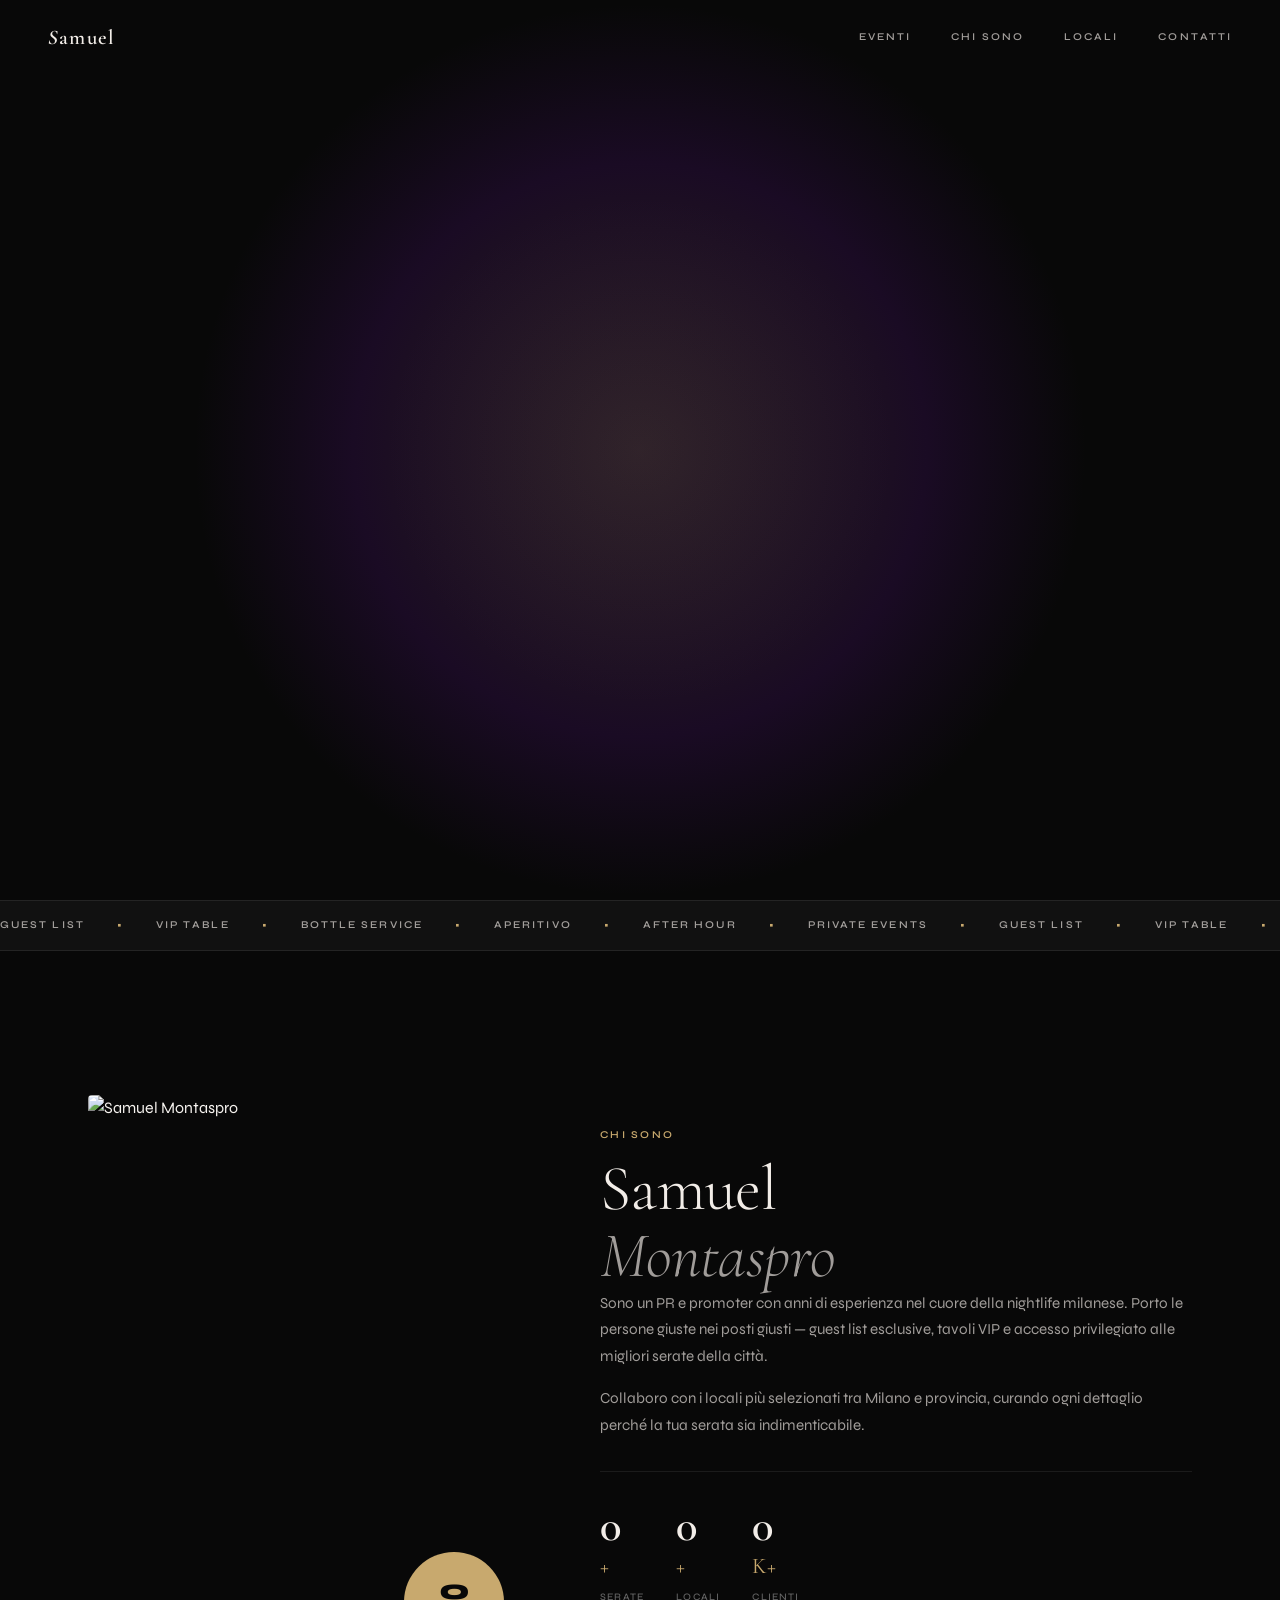
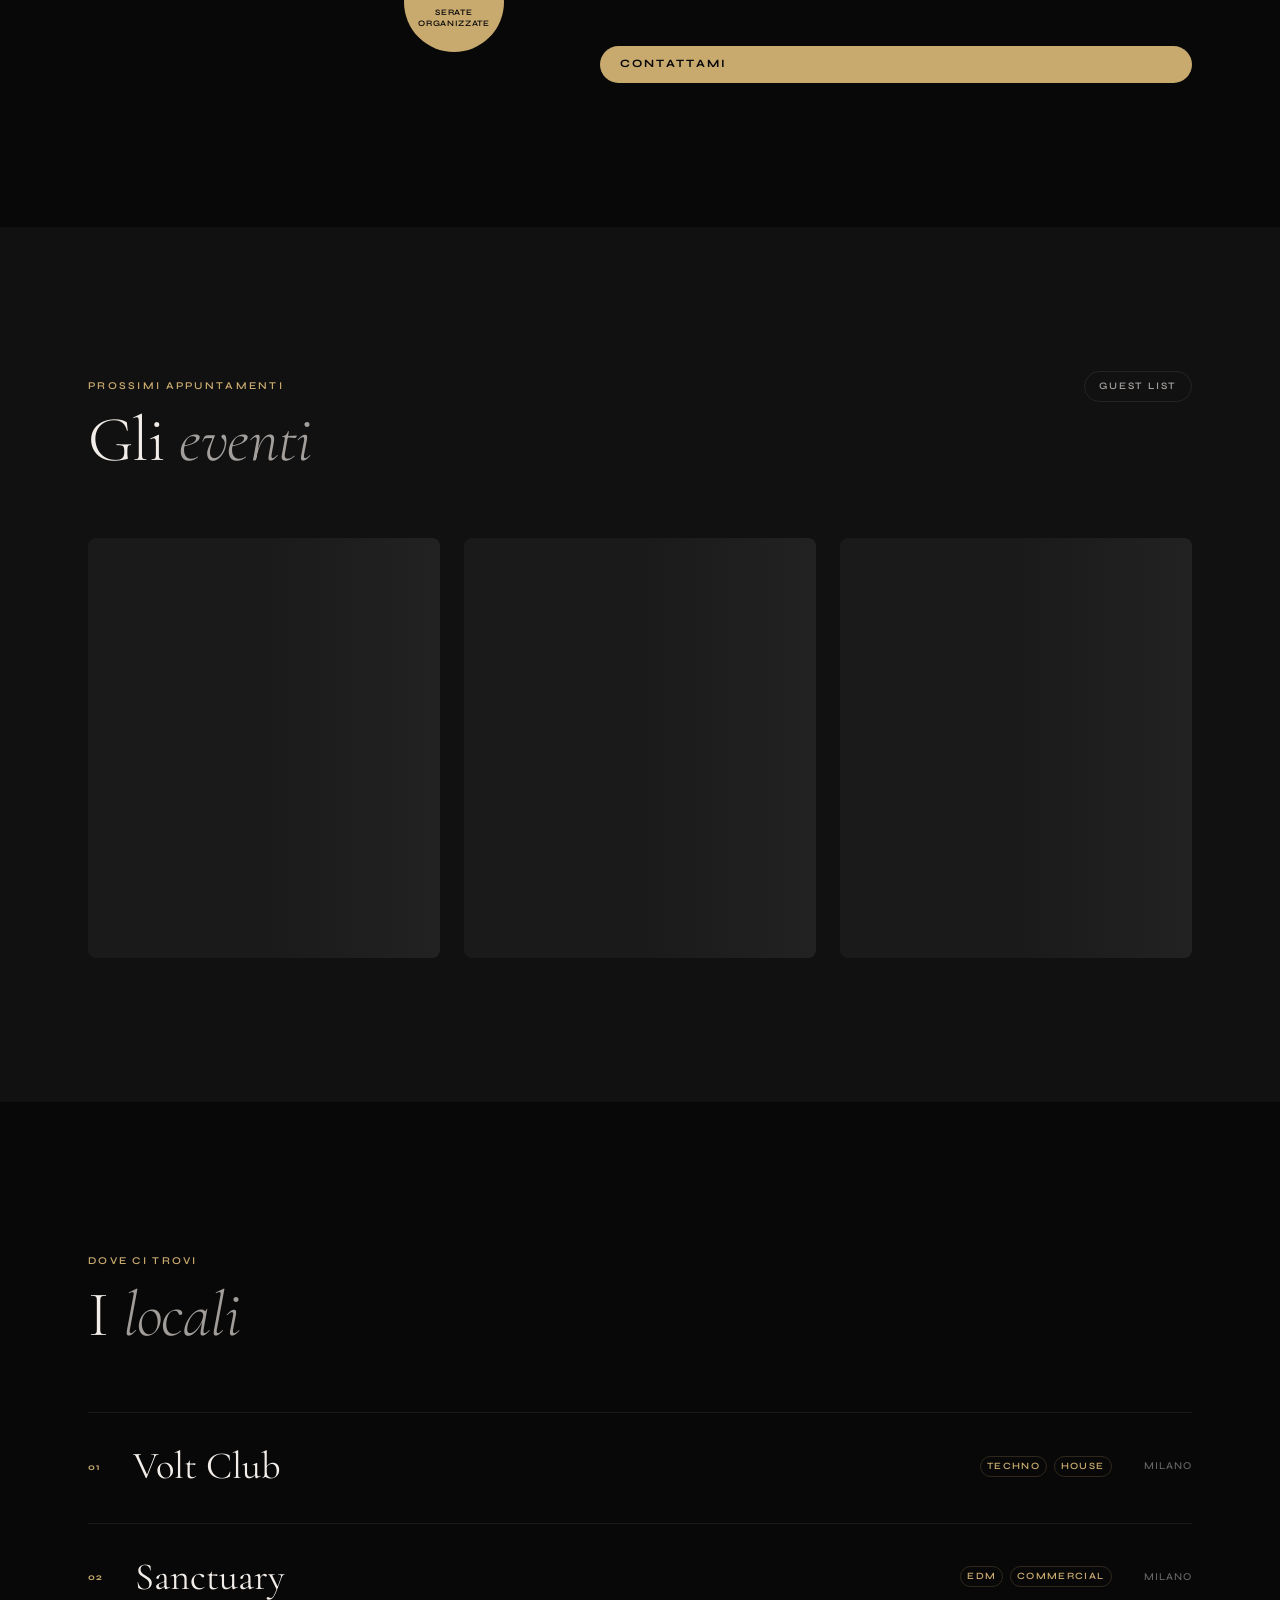
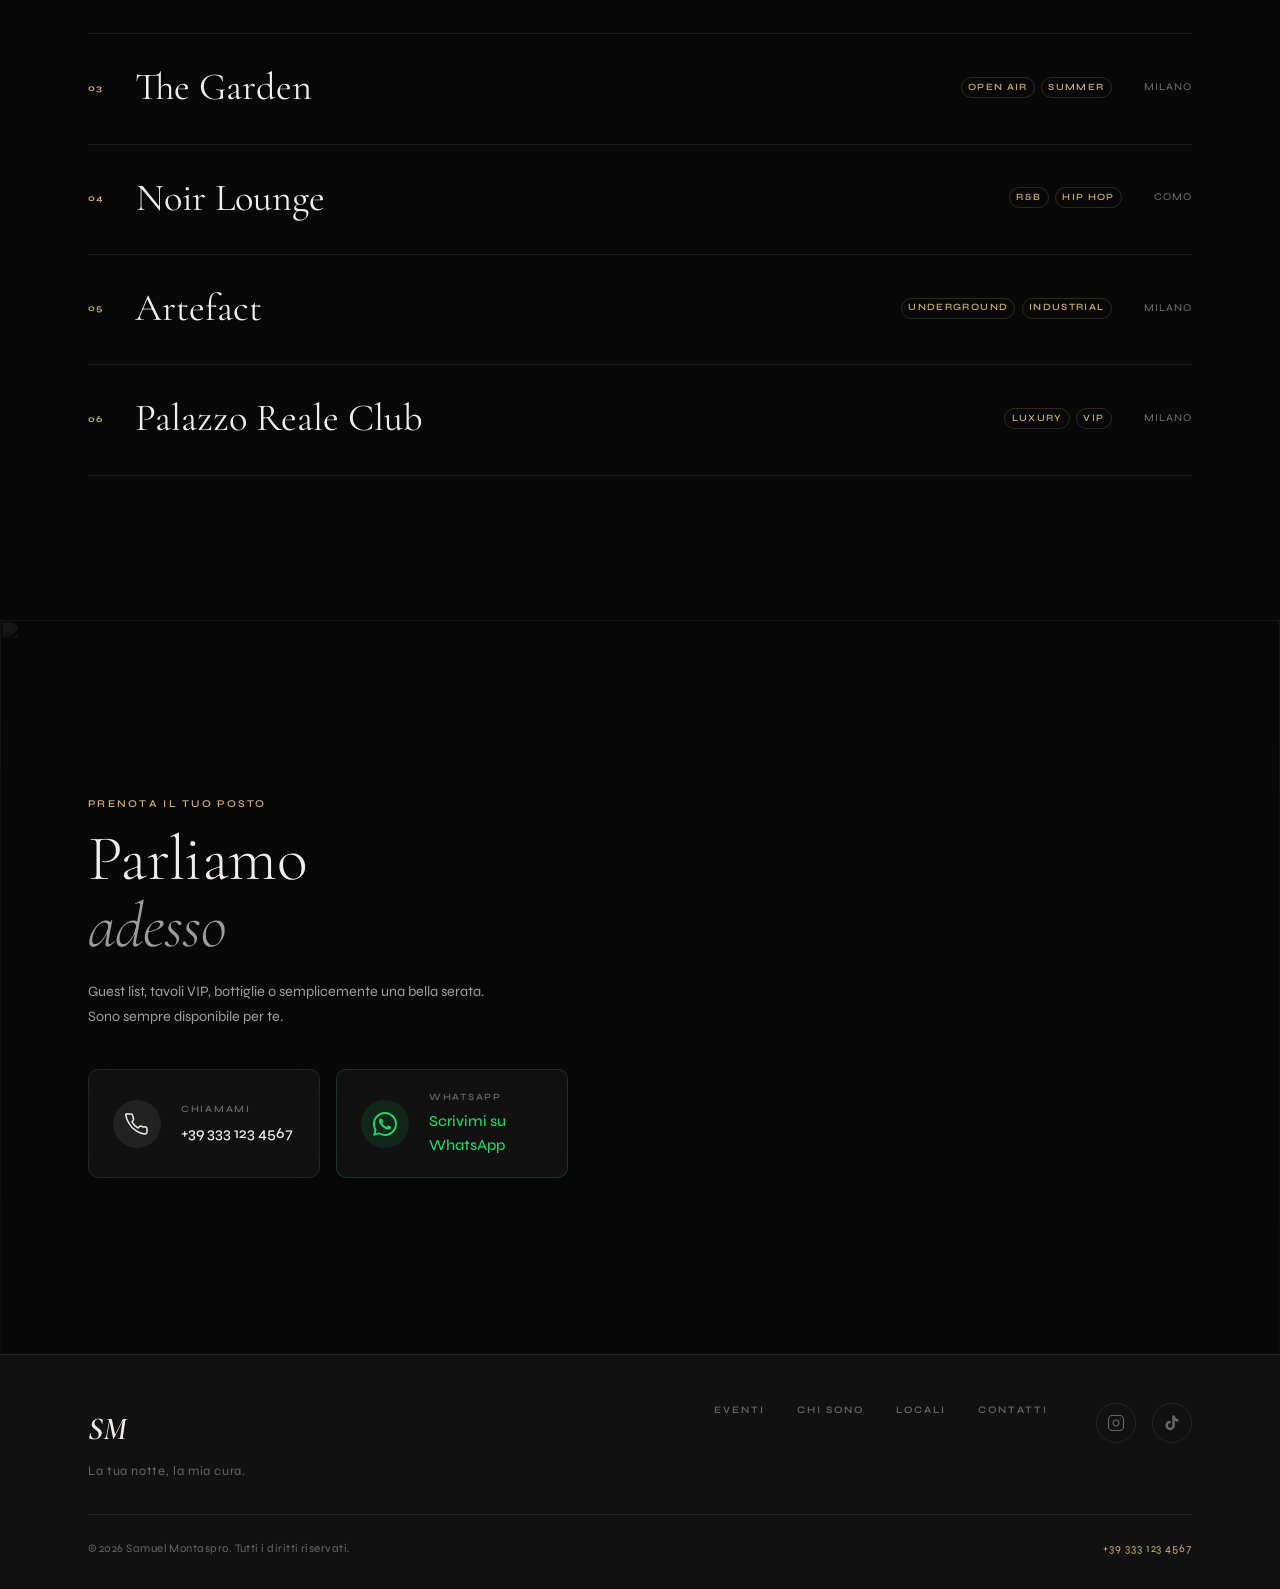
==== index.html @ 8c8ef721 "Prima versione" ====
<!DOCTYPE html>
<html lang="it">
<head>
  <meta charset="UTF-8" />
  <meta name="viewport" content="width=device-width, initial-scale=1.0" />
  <meta name="description" content="Samuel Montaspro — PR & Event Promoter. Guest list, tavoli VIP e serate esclusive a Milano e dintorni." />
  <title>Samuel Montaspro — PR & Event Promoter</title>
  <link rel="preconnect" href="https://fonts.googleapis.com">
  <link rel="preconnect" href="https://fonts.gstatic.com" crossorigin>
  <link href="https://fonts.googleapis.com/css2?family=Cormorant+Garamond:ital,wght@0,300;0,400;0,600;0,700;1,300;1,400;1,600;1,700&family=Syne:wght@400;500;600;700;800&display=swap" rel="stylesheet">
  <link rel="stylesheet" href="style.css">
</head>
<body>

  <!-- ── NAVIGATION ─────────────────────────────────────────── -->
  <nav class="nav" id="nav">
    <a href="#home" class="nav__logo">
      <span class="nav__logo-sm">S</span><span class="nav__logo-full">amuel</span>
    </a>
    <div class="nav__links" aria-label="Menu principale">
      <a href="#eventi" class="nav__link">EVENTI</a>
      <a href="#about" class="nav__link">CHI SONO</a>
      <a href="#locali" class="nav__link">LOCALI</a>
      <a href="#contatti" class="nav__link">CONTATTI</a>
    </div>
    <button class="burger" id="burger" aria-label="Apri menu" aria-expanded="false" aria-controls="menuOverlay">
      <div class="burger__box">
        <span class="burger__line"></span>
        <span class="burger__line"></span>
        <span class="burger__line"></span>
      </div>
    </button>
  </nav>

  <!-- ── FULL-SCREEN MENU OVERLAY ───────────────────────────── -->
  <div class="menu-overlay" id="menuOverlay" role="dialog" aria-modal="true" aria-label="Menu navigazione">
    <div class="menu-overlay__bg"></div>
    <div class="menu-overlay__inner">
      <nav class="menu-overlay__nav" aria-label="Navigazione mobile">
        <a href="#eventi"   class="menu-link" data-menu-link><span>01</span>EVENTI</a>
        <a href="#about"    class="menu-link" data-menu-link><span>02</span>CHI SONO</a>
        <a href="#locali"   class="menu-link" data-menu-link><span>03</span>LOCALI</a>
        <a href="#contatti" class="menu-link" data-menu-link><span>04</span>CONTATTI</a>
      </nav>
      <div class="menu-overlay__footer">
        <a href="tel:+393331234567" class="menu-contact">+39 333 123 4567</a>
        <a href="https://wa.me/393331234567?text=Ciao%20Samuel!%20Vorrei%20informazioni%20sulle%20prossime%20serate." target="_blank" rel="noopener noreferrer" class="menu-contact menu-contact--wa">
          <svg width="18" height="18" viewBox="0 0 24 24" fill="currentColor" aria-hidden="true"><path d="M17.472 14.382c-.297-.149-1.758-.867-2.03-.967-.273-.099-.471-.148-.67.15-.197.297-.767.966-.94 1.164-.173.199-.347.223-.644.075-.297-.15-1.255-.463-2.39-1.475-.883-.788-1.48-1.761-1.653-2.059-.173-.297-.018-.458.13-.606.134-.133.298-.347.446-.52.149-.174.198-.298.298-.497.099-.198.05-.371-.025-.52-.075-.149-.669-1.612-.916-2.207-.242-.579-.487-.5-.669-.51-.173-.008-.371-.01-.57-.01-.198 0-.52.074-.792.372-.272.297-1.04 1.016-1.04 2.479 0 1.462 1.065 2.875 1.213 3.074.149.198 2.096 3.2 5.077 4.487.709.306 1.262.489 1.694.625.712.227 1.36.195 1.871.118.571-.085 1.758-.719 2.006-1.413.248-.694.248-1.289.173-1.413-.074-.124-.272-.198-.57-.347z"/><path d="M12 0C5.373 0 0 5.373 0 12c0 2.123.555 4.116 1.528 5.845L.057 24l6.304-1.654A11.954 11.954 0 0012 24c6.627 0 12-5.373 12-12S18.627 0 12 0zm0 22c-1.887 0-3.66-.488-5.2-1.344l-.373-.221-3.865 1.014 1.033-3.764-.243-.387A9.955 9.955 0 012 12C2 6.477 6.477 2 12 2s10 4.477 10 10-4.477 10-10 10z"/></svg>
          WhatsApp
        </a>
        <div class="menu-socials">
          <a href="#" aria-label="Instagram">IG</a>
          <a href="#" aria-label="TikTok">TK</a>
        </div>
      </div>
    </div>
  </div>

  <!-- ── HERO ───────────────────────────────────────────────── -->
  <section class="hero" id="home">
    <div class="hero__bg">
      <div class="hero__glow"></div>
      <div class="hero__glow hero__glow--2"></div>
      <img src="https://images.unsplash.com/photo-1514525253161-7a46d19cd819?w=1400&q=75&auto=format&fit=crop" alt="" class="hero__img" aria-hidden="true" loading="eager">
    </div>
    <div class="hero__content" id="heroContent">
      <div class="hero__eyebrow">PR &amp; EVENT PROMOTER · MILANO</div>
      <h1 class="hero__title">
        <span class="hero__word">LA</span>
        <span class="hero__word">TUA</span>
        <span class="hero__word">NOTTE</span>
        <br>
        <span class="hero__word hero__word--italic">INIZIA</span>
        <span class="hero__word">QUI</span>
      </h1>
      <div class="hero__cta">
        <a href="#eventi" class="btn btn--outline">
          <span>SCOPRI GLI EVENTI</span>
          <svg width="16" height="16" viewBox="0 0 24 24" fill="none" stroke="currentColor" stroke-width="2" aria-hidden="true"><path d="M5 12h14M12 5l7 7-7 7"/></svg>
        </a>
        <a href="https://wa.me/393331234567?text=Ciao%20Samuel!%20Vorrei%20informazioni%20sulle%20prossime%20serate." target="_blank" rel="noopener noreferrer" class="btn btn--ghost">
          <svg width="16" height="16" viewBox="0 0 24 24" fill="currentColor" aria-hidden="true"><path d="M17.472 14.382c-.297-.149-1.758-.867-2.03-.967-.273-.099-.471-.148-.67.15-.197.297-.767.966-.94 1.164-.173.199-.347.223-.644.075-.297-.15-1.255-.463-2.39-1.475-.883-.788-1.48-1.761-1.653-2.059-.173-.297-.018-.458.13-.606.134-.133.298-.347.446-.52.149-.174.198-.298.298-.497.099-.198.05-.371-.025-.52-.075-.149-.669-1.612-.916-2.207-.242-.579-.487-.5-.669-.51-.173-.008-.371-.01-.57-.01-.198 0-.52.074-.792.372-.272.297-1.04 1.016-1.04 2.479 0 1.462 1.065 2.875 1.213 3.074.149.198 2.096 3.2 5.077 4.487.709.306 1.262.489 1.694.625.712.227 1.36.195 1.871.118.571-.085 1.758-.719 2.006-1.413.248-.694.248-1.289.173-1.413-.074-.124-.272-.198-.57-.347z"/><path d="M12 0C5.373 0 0 5.373 0 12c0 2.123.555 4.116 1.528 5.845L.057 24l6.304-1.654A11.954 11.954 0 0012 24c6.627 0 12-5.373 12-12S18.627 0 12 0zm0 22c-1.887 0-3.66-.488-5.2-1.344l-.373-.221-3.865 1.014 1.033-3.764-.243-.387A9.955 9.955 0 012 12C2 6.477 6.477 2 12 2s10 4.477 10 10-4.477 10-10 10z"/></svg>
          <span>SCRIVIMI</span>
        </a>
      </div>
    </div>
    <a href="#eventi" class="hero__scroll" aria-label="Scorri verso gli eventi">
      <div class="hero__scroll-bar"></div>
      <span>scroll</span>
    </a>
  </section>

  <!-- ── MARQUEE ─────────────────────────────────────────────── -->
  <div class="marquee" aria-hidden="true">
    <div class="marquee__track">
      <span>GUEST LIST</span><span class="dot">&bull;</span>
      <span>VIP TABLE</span><span class="dot">&bull;</span>
      <span>BOTTLE SERVICE</span><span class="dot">&bull;</span>
      <span>APERITIVO</span><span class="dot">&bull;</span>
      <span>AFTER HOUR</span><span class="dot">&bull;</span>
      <span>PRIVATE EVENTS</span><span class="dot">&bull;</span>
      <span>GUEST LIST</span><span class="dot">&bull;</span>
      <span>VIP TABLE</span><span class="dot">&bull;</span>
      <span>BOTTLE SERVICE</span><span class="dot">&bull;</span>
      <span>APERITIVO</span><span class="dot">&bull;</span>
      <span>AFTER HOUR</span><span class="dot">&bull;</span>
      <span>PRIVATE EVENTS</span><span class="dot">&bull;</span>
    </div>
  </div>

  <!-- ── ABOUT ──────────────────────────────────────────────── -->
  <section class="about" id="about">
    <div class="container">
      <div class="about__grid">
        <div class="about__visual">
          <div class="about__img-wrap">
            <img src="https://images.unsplash.com/photo-1507003211169-0a1dd7228f2d?w=700&q=80&auto=format&fit=crop&crop=face" alt="Samuel Montaspro" class="about__img">
            <div class="about__img-overlay"></div>
          </div>
          <div class="about__badge">
            <span class="about__badge-num" data-count="200">0</span>
            <span class="about__badge-label">Serate<br>organizzate</span>
          </div>
        </div>
        <div class="about__content">
          <span class="label">Chi sono</span>
          <h2 class="section-title">Samuel<br><em>Montaspro</em></h2>
          <p class="about__text">Sono un PR e promoter con anni di esperienza nel cuore della nightlife milanese. Porto le persone giuste nei posti giusti — guest list esclusive, tavoli VIP e accesso privilegiato alle migliori serate della città.</p>
          <p class="about__text">Collaboro con i locali più selezionati tra Milano e provincia, curando ogni dettaglio perché la tua serata sia indimenticabile.</p>
          <div class="about__stats">
            <div class="stat">
              <span class="stat__num" data-count="200">0</span><span class="stat__plus">+</span>
              <span class="stat__label">Serate</span>
            </div>
            <div class="stat">
              <span class="stat__num" data-count="15">0</span><span class="stat__plus">+</span>
              <span class="stat__label">Locali</span>
            </div>
            <div class="stat">
              <span class="stat__num" data-count="5">0</span><span class="stat__plus">K+</span>
              <span class="stat__label">Clienti</span>
            </div>
          </div>
          <a href="#contatti" class="btn btn--solid">CONTATTAMI</a>
        </div>
      </div>
    </div>
  </section>

  <!-- ── EVENTS ─────────────────────────────────────────────── -->
  <section class="events" id="eventi">
    <div class="container">
      <div class="section-header">
        <div>
          <span class="label">Prossimi appuntamenti</span>
          <h2 class="section-title">Gli <em>eventi</em></h2>
        </div>
        <a href="#contatti" class="btn btn--outline-sm">GUEST LIST</a>
      </div>

      <!-- Loading skeleton -->
      <div class="events__skeleton" id="eventsSkeleton" aria-live="polite" aria-label="Caricamento eventi in corso">
        <div class="skeleton-card"></div>
        <div class="skeleton-card"></div>
        <div class="skeleton-card"></div>
      </div>

      <!-- Events grid (populated via JS) -->
      <div class="events__grid" id="eventsGrid" aria-label="Prossimi eventi"></div>
    </div>
  </section>

  <!-- ── VENUES ─────────────────────────────────────────────── -->
  <section class="venues" id="locali">
    <div class="container">
      <div class="section-header">
        <div>
          <span class="label">Dove ci trovi</span>
          <h2 class="section-title">I <em>locali</em></h2>
        </div>
      </div>
      <ul class="venues__list" aria-label="Locali partner">
        <li class="venue-item">
          <span class="venue-item__num">01</span>
          <span class="venue-item__name">Volt Club</span>
          <span class="venue-item__tags">
            <span class="tag">Techno</span>
            <span class="tag">House</span>
          </span>
          <span class="venue-item__city">Milano</span>
        </li>
        <li class="venue-item">
          <span class="venue-item__num">02</span>
          <span class="venue-item__name">Sanctuary</span>
          <span class="venue-item__tags">
            <span class="tag">EDM</span>
            <span class="tag">Commercial</span>
          </span>
          <span class="venue-item__city">Milano</span>
        </li>
        <li class="venue-item">
          <span class="venue-item__num">03</span>
          <span class="venue-item__name">The Garden</span>
          <span class="venue-item__tags">
            <span class="tag">Open Air</span>
            <span class="tag">Summer</span>
          </span>
          <span class="venue-item__city">Milano</span>
        </li>
        <li class="venue-item">
          <span class="venue-item__num">04</span>
          <span class="venue-item__name">Noir Lounge</span>
          <span class="venue-item__tags">
            <span class="tag">R&amp;B</span>
            <span class="tag">Hip Hop</span>
          </span>
          <span class="venue-item__city">Como</span>
        </li>
        <li class="venue-item">
          <span class="venue-item__num">05</span>
          <span class="venue-item__name">Artefact</span>
          <span class="venue-item__tags">
            <span class="tag">Underground</span>
            <span class="tag">Industrial</span>
          </span>
          <span class="venue-item__city">Milano</span>
        </li>
        <li class="venue-item">
          <span class="venue-item__num">06</span>
          <span class="venue-item__name">Palazzo Reale Club</span>
          <span class="venue-item__tags">
            <span class="tag">Luxury</span>
            <span class="tag">VIP</span>
          </span>
          <span class="venue-item__city">Milano</span>
        </li>
      </ul>
    </div>
  </section>

  <!-- ── CONTACT ────────────────────────────────────────────── -->
  <section class="contact" id="contatti">
    <div class="contact__bg-wrap">
      <img src="https://images.unsplash.com/photo-1429962714451-bb934ecdc4ec?w=1400&q=70&auto=format&fit=crop" alt="" class="contact__bg-img" aria-hidden="true" loading="lazy">
      <div class="contact__bg-overlay"></div>
    </div>
    <div class="container">
      <div class="contact__inner">
        <span class="label label--light">Prenota il tuo posto</span>
        <h2 class="section-title section-title--light">Parliamo<br><em>adesso</em></h2>
        <p class="contact__sub">Guest list, tavoli VIP, bottiglie o semplicemente una bella serata.<br>Sono sempre disponibile per te.</p>
        <div class="contact__cards">
          <a href="tel:+393331234567" class="ccard">
            <div class="ccard__icon">
              <svg width="24" height="24" viewBox="0 0 24 24" fill="none" stroke="currentColor" stroke-width="1.5" stroke-linecap="round" stroke-linejoin="round" aria-hidden="true"><path d="M22 16.92v3a2 2 0 01-2.18 2 19.79 19.79 0 01-8.63-3.07A19.5 19.5 0 013.83 11a19.79 19.79 0 01-3.07-8.67A2 2 0 012.73 2h3a2 2 0 012 1.72c.127.96.361 1.903.7 2.81a2 2 0 01-.45 2.11L6.91 9.91a16 16 0 006.08 6.08l1.27-1.27a2 2 0 012.11-.45c.907.339 1.85.573 2.81.7A2 2 0 0122 16.92z"/></svg>
            </div>
            <div class="ccard__text">
              <span class="ccard__label">Chiamami</span>
              <span class="ccard__value">+39 333 123 4567</span>
            </div>
          </a>
          <a href="https://wa.me/393331234567?text=Ciao%20Samuel!%20Vorrei%20informazioni%20sulle%20prossime%20serate." target="_blank" rel="noopener noreferrer" class="ccard ccard--wa">
            <div class="ccard__icon">
              <svg width="24" height="24" viewBox="0 0 24 24" fill="currentColor" aria-hidden="true"><path d="M17.472 14.382c-.297-.149-1.758-.867-2.03-.967-.273-.099-.471-.148-.67.15-.197.297-.767.966-.94 1.164-.173.199-.347.223-.644.075-.297-.15-1.255-.463-2.39-1.475-.883-.788-1.48-1.761-1.653-2.059-.173-.297-.018-.458.13-.606.134-.133.298-.347.446-.52.149-.174.198-.298.298-.497.099-.198.05-.371-.025-.52-.075-.149-.669-1.612-.916-2.207-.242-.579-.487-.5-.669-.51-.173-.008-.371-.01-.57-.01-.198 0-.52.074-.792.372-.272.297-1.04 1.016-1.04 2.479 0 1.462 1.065 2.875 1.213 3.074.149.198 2.096 3.2 5.077 4.487.709.306 1.262.489 1.694.625.712.227 1.36.195 1.871.118.571-.085 1.758-.719 2.006-1.413.248-.694.248-1.289.173-1.413-.074-.124-.272-.198-.57-.347z"/><path d="M12 0C5.373 0 0 5.373 0 12c0 2.123.555 4.116 1.528 5.845L.057 24l6.304-1.654A11.954 11.954 0 0012 24c6.627 0 12-5.373 12-12S18.627 0 12 0zm0 22c-1.887 0-3.66-.488-5.2-1.344l-.373-.221-3.865 1.014 1.033-3.764-.243-.387A9.955 9.955 0 012 12C2 6.477 6.477 2 12 2s10 4.477 10 10-4.477 10-10 10z"/></svg>
            </div>
            <div class="ccard__text">
              <span class="ccard__label">WhatsApp</span>
              <span class="ccard__value">Scrivimi su WhatsApp</span>
            </div>
          </a>
        </div>
      </div>
    </div>
  </section>

  <!-- ── FOOTER ─────────────────────────────────────────────── -->
  <footer class="footer">
    <div class="container">
      <div class="footer__inner">
        <div class="footer__brand">
          <span class="footer__logo">SM</span>
          <p class="footer__tagline">La tua notte, la mia cura.</p>
        </div>
        <nav class="footer__nav" aria-label="Footer navigation">
          <a href="#eventi">EVENTI</a>
          <a href="#about">CHI SONO</a>
          <a href="#locali">LOCALI</a>
          <a href="#contatti">CONTATTI</a>
        </nav>
        <div class="footer__socials">
          <a href="#" aria-label="Instagram di Samuel Montaspro">
            <svg width="18" height="18" viewBox="0 0 24 24" fill="none" stroke="currentColor" stroke-width="1.5" stroke-linecap="round" stroke-linejoin="round"><rect x="2" y="2" width="20" height="20" rx="5" ry="5"/><path d="M16 11.37A4 4 0 1112.63 8 4 4 0 0116 11.37z"/><line x1="17.5" y1="6.5" x2="17.51" y2="6.5"/></svg>
          </a>
          <a href="#" aria-label="TikTok di Samuel Montaspro">
            <svg width="18" height="18" viewBox="0 0 24 24" fill="currentColor"><path d="M19.59 6.69a4.83 4.83 0 01-3.77-4.25V2h-3.45v13.67a2.89 2.89 0 01-2.88 2.5 2.89 2.89 0 01-2.89-2.89 2.89 2.89 0 012.89-2.89c.28 0 .54.04.79.1V9.01a6.33 6.33 0 00-.79-.05 6.34 6.34 0 00-6.34 6.34 6.34 6.34 0 006.34 6.34 6.34 6.34 0 006.33-6.34V8.93a8.16 8.16 0 004.77 1.52V7.02a4.85 4.85 0 01-1-.33z"/></svg>
          </a>
        </div>
      </div>
      <div class="footer__bottom">
        <p>&copy; 2026 Samuel Montaspro. Tutti i diritti riservati.</p>
        <a href="tel:+393331234567">+39 333 123 4567</a>
      </div>
    </div>
  </footer>

  <!-- Scripts -->
  <script src="https://cdnjs.cloudflare.com/ajax/libs/gsap/3.12.5/gsap.min.js"></script>
  <script src="https://cdnjs.cloudflare.com/ajax/libs/gsap/3.12.5/ScrollTrigger.min.js"></script>
  <script src="main.js"></script>
</body>
</html>
---- style.css ----
/* ================================================================
   SAMUEL MONTASPRO — PR & Event Promoter
   Mobile-First stylesheet
   ================================================================ */

/* ── RESET & VARIABLES ───────────────────────────────────────── */
*, *::before, *::after {
  box-sizing: border-box;
  margin: 0;
  padding: 0;
}

:root {
  --bg:         #080808;
  --bg-2:       #111111;
  --bg-3:       #1a1a1a;
  --white:      #f2ede8;
  --white-dim:  rgba(242, 237, 232, 0.65);
  --gold:       #c8a96e;
  --gold-dim:   rgba(200, 169, 110, 0.2);
  --wa:         #25D366;
  --muted:      #666;
  --border:     rgba(255,255,255,0.08);

  --font-display: 'Syne', sans-serif;
  --font-serif:   'Cormorant Garamond', Georgia, serif;

  --nav-h:      68px;
  --container:  1200px;
  --gutter:     20px;

  --ease-out-expo: cubic-bezier(0.16, 1, 0.3, 1);
  --ease-in-out:   cubic-bezier(0.87, 0, 0.13, 1);
}

html {
  scroll-behavior: smooth;
  scroll-padding-top: var(--nav-h);
  font-size: 16px;
}

body {
  background-color: var(--bg);
  color: var(--white);
  font-family: var(--font-display);
  font-weight: 400;
  line-height: 1.6;
  overflow-x: hidden;
  -webkit-font-smoothing: antialiased;
}

body.menu-open {
  overflow: hidden;
}

img {
  max-width: 100%;
  height: auto;
  display: block;
}

a {
  color: inherit;
  text-decoration: none;
}

ul { list-style: none; }

/* ── UTILITY ─────────────────────────────────────────────────── */
.container {
  width: 100%;
  max-width: var(--container);
  margin-inline: auto;
  padding-inline: var(--gutter);
}

.label {
  display: inline-block;
  font-family: var(--font-display);
  font-size: 0.65rem;
  font-weight: 600;
  letter-spacing: 0.22em;
  text-transform: uppercase;
  color: var(--gold);
  margin-bottom: 0.75rem;
}

.label--light { color: var(--gold); }

.section-title {
  font-family: var(--font-serif);
  font-weight: 300;
  font-size: clamp(2.2rem, 6vw, 4rem);
  line-height: 1.05;
  letter-spacing: -0.01em;
  color: var(--white);
}
.section-title em {
  font-style: italic;
  color: var(--white-dim);
}
.section-title--light { color: var(--white); }

.section-header {
  display: flex;
  flex-direction: column;
  gap: 1.5rem;
  margin-bottom: clamp(2.5rem, 6vw, 4rem);
}

.tag {
  display: inline-block;
  font-size: 0.6rem;
  font-weight: 600;
  letter-spacing: 0.14em;
  text-transform: uppercase;
  color: var(--gold);
  border: 1px solid var(--gold-dim);
  border-radius: 100px;
  padding: 0.2em 0.65em;
}

.dot { color: var(--gold); }

/* ── BUTTONS ─────────────────────────────────────────────────── */
.btn {
  display: inline-flex;
  align-items: center;
  gap: 0.5rem;
  font-family: var(--font-display);
  font-size: 0.7rem;
  font-weight: 600;
  letter-spacing: 0.18em;
  text-transform: uppercase;
  padding: 0.85em 1.8em;
  border-radius: 100px;
  border: none;
  cursor: pointer;
  transition: all 0.3s var(--ease-out-expo);
  white-space: nowrap;
}

.btn--outline {
  background: transparent;
  border: 1px solid rgba(255,255,255,0.4);
  color: var(--white);
}
.btn--outline:hover {
  background: var(--white);
  color: var(--bg);
  border-color: var(--white);
}

.btn--ghost {
  background: rgba(255,255,255,0.07);
  color: var(--white);
  backdrop-filter: blur(10px);
  -webkit-backdrop-filter: blur(10px);
  border: 1px solid var(--border);
}
.btn--ghost:hover {
  background: rgba(255,255,255,0.15);
}

.btn--solid {
  background: var(--gold);
  color: var(--bg);
  font-weight: 700;
}
.btn--solid:hover {
  background: #e0bf80;
  transform: translateY(-2px);
  box-shadow: 0 8px 24px rgba(200,169,110,0.35);
}

.btn--outline-sm {
  display: inline-flex;
  align-items: center;
  font-family: var(--font-display);
  font-size: 0.62rem;
  font-weight: 600;
  letter-spacing: 0.18em;
  text-transform: uppercase;
  padding: 0.7em 1.4em;
  border-radius: 100px;
  border: 1px solid var(--border);
  color: var(--white-dim);
  background: transparent;
  transition: all 0.3s var(--ease-out-expo);
  align-self: flex-start;
}
.btn--outline-sm:hover {
  border-color: var(--gold);
  color: var(--gold);
}

/* ── NAVIGATION ──────────────────────────────────────────────── */
.nav {
  position: fixed;
  top: 0;
  left: 0;
  right: 0;
  z-index: 100;
  display: flex;
  align-items: center;
  justify-content: space-between;
  padding: 0 var(--gutter);
  height: var(--nav-h);
  transition: background 0.4s ease, backdrop-filter 0.4s ease;
}

.nav.scrolled {
  background: rgba(8,8,8,0.92);
  backdrop-filter: blur(20px);
  -webkit-backdrop-filter: blur(20px);
  border-bottom: 1px solid var(--border);
}

.nav__logo {
  font-family: var(--font-serif);
  font-size: 1.3rem;
  font-weight: 600;
  letter-spacing: 0.06em;
  color: var(--white);
  z-index: 101;
}
.nav__logo-sm { font-style: italic; }
.nav__logo-full { display: none; }

.nav__links {
  display: none;
  gap: 2.5rem;
  align-items: center;
}
.nav__link {
  font-size: 0.65rem;
  font-weight: 600;
  letter-spacing: 0.2em;
  text-transform: uppercase;
  color: var(--white-dim);
  position: relative;
  padding-bottom: 2px;
  transition: color 0.2s ease;
}
.nav__link::after {
  content: '';
  position: absolute;
  bottom: -2px;
  left: 0;
  width: 0;
  height: 1px;
  background: var(--gold);
  transition: width 0.3s var(--ease-out-expo);
}
.nav__link:hover { color: var(--white); }
.nav__link:hover::after { width: 100%; }

/* ── BURGER ──────────────────────────────────────────────────── */
.burger {
  position: relative;
  z-index: 101;
  width: 44px;
  height: 44px;
  display: flex;
  align-items: center;
  justify-content: center;
  background: transparent;
  border: none;
  cursor: pointer;
  padding: 0;
}
.burger__box {
  width: 26px;
  height: 18px;
  position: relative;
  display: flex;
  flex-direction: column;
  justify-content: space-between;
}
.burger__line {
  display: block;
  width: 100%;
  height: 1.5px;
  background: var(--white);
  transform-origin: center;
  transition: transform 0.4s var(--ease-in-out), opacity 0.3s ease, width 0.3s ease;
}
.burger__line:nth-child(2) { width: 70%; align-self: flex-end; }

.burger.active .burger__line:nth-child(1) {
  transform: translateY(8.25px) rotate(45deg);
}
.burger.active .burger__line:nth-child(2) {
  opacity: 0;
  transform: scaleX(0);
}
.burger.active .burger__line:nth-child(3) {
  transform: translateY(-8.25px) rotate(-45deg);
  width: 100%;
}

/* ── MENU OVERLAY ────────────────────────────────────────────── */
.menu-overlay {
  position: fixed;
  inset: 0;
  z-index: 99;
  pointer-events: none;
  visibility: hidden;
}
.menu-overlay.is-open {
  pointer-events: all;
  visibility: visible;
}

.menu-overlay__bg {
  position: absolute;
  inset: 0;
  background: var(--bg);
  transform: scaleY(0);
  transform-origin: top;
}

.menu-overlay__inner {
  position: relative;
  z-index: 1;
  display: flex;
  flex-direction: column;
  justify-content: space-between;
  height: 100%;
  padding: calc(var(--nav-h) + 2rem) var(--gutter) 2.5rem;
  overflow-y: auto;
}

.menu-overlay__nav {
  display: flex;
  flex-direction: column;
  gap: 0.25rem;
  padding-top: 1rem;
}

.menu-link {
  display: flex;
  align-items: baseline;
  gap: 1rem;
  font-family: var(--font-serif);
  font-size: clamp(2.4rem, 10vw, 5rem);
  font-weight: 300;
  line-height: 1.2;
  color: var(--white);
  opacity: 0;
  transform: translateY(40px);
  border-bottom: 1px solid var(--border);
  padding-block: 0.3em;
  transition: color 0.2s ease;
}
.menu-link:last-child { border-bottom: none; }
.menu-link span {
  font-family: var(--font-display);
  font-size: 0.7rem;
  font-weight: 600;
  letter-spacing: 0.14em;
  color: var(--gold);
  margin-top: 0.5em;
}
.menu-link:hover { color: var(--gold); }

.menu-overlay__footer {
  display: flex;
  flex-wrap: wrap;
  align-items: center;
  gap: 1.5rem;
  padding-top: 2rem;
  border-top: 1px solid var(--border);
  opacity: 0;
  transform: translateY(20px);
}
.menu-contact {
  font-size: 0.85rem;
  font-weight: 500;
  letter-spacing: 0.05em;
  color: var(--white-dim);
  transition: color 0.2s ease;
}
.menu-contact:hover { color: var(--white); }
.menu-contact--wa {
  display: inline-flex;
  align-items: center;
  gap: 0.4rem;
  color: var(--wa);
}
.menu-contact--wa:hover { color: #4ae080; }

.menu-socials {
  display: flex;
  gap: 1rem;
  margin-left: auto;
}
.menu-socials a {
  font-size: 0.65rem;
  font-weight: 700;
  letter-spacing: 0.14em;
  color: var(--muted);
  transition: color 0.2s ease;
}
.menu-socials a:hover { color: var(--white); }

/* ── HERO ────────────────────────────────────────────────────── */
.hero {
  position: relative;
  min-height: 100svh;
  display: flex;
  flex-direction: column;
  align-items: center;
  justify-content: center;
  overflow: hidden;
}

.hero__bg {
  position: absolute;
  inset: 0;
  z-index: 0;
}
.hero__img {
  width: 100%;
  height: 100%;
  object-fit: cover;
  object-position: center;
  filter: brightness(0.3) saturate(0.6);
  transform: scale(1.05);
}
.hero__glow {
  position: absolute;
  border-radius: 50%;
  background: radial-gradient(circle, rgba(200,169,110,0.18) 0%, rgba(80,20,120,0.25) 45%, transparent 70%);
  width: min(120vw, 900px);
  height: min(120vw, 900px);
  top: 50%;
  left: 50%;
  transform: translate(-50%, -50%);
  z-index: 1;
  pointer-events: none;
}
.hero__glow--2 {
  background: radial-gradient(circle, rgba(100,20,180,0.15) 0%, transparent 60%);
  width: min(80vw, 600px);
  height: min(80vw, 600px);
  opacity: 0.7;
}

.hero__content {
  position: relative;
  z-index: 2;
  text-align: center;
  padding: 0 var(--gutter);
  max-width: 900px;
}
.hero__eyebrow {
  font-size: 0.6rem;
  font-weight: 600;
  letter-spacing: 0.28em;
  text-transform: uppercase;
  color: var(--gold);
  margin-bottom: 1.5rem;
  opacity: 0;
}
.hero__title {
  font-family: var(--font-display);
  font-weight: 800;
  font-size: clamp(3rem, 13vw, 9rem);
  line-height: 0.95;
  letter-spacing: -0.02em;
  text-transform: uppercase;
  color: var(--white);
  margin-bottom: 2.5rem;
}
.hero__word {
  display: inline-block;
  opacity: 0;
  transform: translateY(60px);
}
.hero__word--italic {
  font-style: italic;
  font-weight: 700;
  color: var(--white-dim);
}
.hero__cta {
  display: flex;
  flex-direction: column;
  gap: 0.75rem;
  align-items: center;
  opacity: 0;
}

.hero__scroll {
  position: absolute;
  bottom: 2rem;
  left: 50%;
  transform: translateX(-50%);
  z-index: 2;
  display: flex;
  flex-direction: column;
  align-items: center;
  gap: 0.5rem;
  color: var(--white-dim);
  font-size: 0.6rem;
  font-weight: 600;
  letter-spacing: 0.2em;
  text-transform: uppercase;
  opacity: 0;
}
.hero__scroll-bar {
  width: 1px;
  height: 48px;
  background: linear-gradient(to bottom, var(--gold), transparent);
  animation: scrollLine 2s ease-in-out infinite;
}
@keyframes scrollLine {
  0%, 100% { transform: scaleY(1); opacity: 1; }
  50%       { transform: scaleY(0.4); opacity: 0.3; }
}

/* ── MARQUEE ─────────────────────────────────────────────────── */
.marquee {
  overflow: hidden;
  background: var(--bg-2);
  border-block: 1px solid var(--border);
  padding-block: 1rem;
}
.marquee__track {
  display: flex;
  gap: 2rem;
  width: max-content;
  animation: marquee 28s linear infinite;
}
.marquee__track span {
  font-size: 0.65rem;
  font-weight: 600;
  letter-spacing: 0.2em;
  text-transform: uppercase;
  color: var(--white-dim);
  white-space: nowrap;
}
.marquee__track .dot { color: var(--gold); }

@keyframes marquee {
  0%   { transform: translateX(0); }
  100% { transform: translateX(-50%); }
}

/* ── ABOUT ───────────────────────────────────────────────────── */
.about {
  padding-block: clamp(5rem, 12vw, 9rem);
  background: var(--bg);
}
.about__grid {
  display: flex;
  flex-direction: column;
  gap: 3rem;
}
.about__visual {
  position: relative;
  align-self: center;
  max-width: 380px;
  width: 100%;
}
.about__img-wrap {
  position: relative;
  overflow: hidden;
  border-radius: 4px;
  aspect-ratio: 3/4;
}
.about__img {
  width: 100%;
  height: 100%;
  object-fit: cover;
  filter: grayscale(0.3) contrast(1.05);
  transition: transform 0.6s var(--ease-out-expo);
}
.about__img-wrap:hover .about__img { transform: scale(1.04); }
.about__img-overlay {
  position: absolute;
  inset: 0;
  background: linear-gradient(to top, rgba(8,8,8,0.7) 0%, transparent 50%);
}
.about__badge {
  position: absolute;
  bottom: -1.5rem;
  right: -1rem;
  background: var(--gold);
  color: var(--bg);
  border-radius: 50%;
  width: 100px;
  height: 100px;
  display: flex;
  flex-direction: column;
  align-items: center;
  justify-content: center;
  text-align: center;
  padding: 0.5rem;
}
.about__badge-num {
  font-family: var(--font-display);
  font-size: 1.8rem;
  font-weight: 800;
  line-height: 1;
}
.about__badge-label {
  font-size: 0.52rem;
  font-weight: 600;
  letter-spacing: 0.08em;
  text-transform: uppercase;
  line-height: 1.3;
  margin-top: 0.15rem;
}

.about__content {
  display: flex;
  flex-direction: column;
  gap: 0;
}
.about__text {
  font-size: 0.95rem;
  color: var(--white-dim);
  line-height: 1.75;
  margin-bottom: 1rem;
}
.about__text:last-of-type { margin-bottom: 2rem; }

.about__stats {
  display: flex;
  gap: 2rem;
  margin-bottom: 2.5rem;
  padding-top: 2rem;
  border-top: 1px solid var(--border);
}
.stat {
  display: flex;
  flex-direction: column;
}
.stat__num {
  font-family: var(--font-serif);
  font-size: 2.8rem;
  font-weight: 600;
  line-height: 1;
  color: var(--white);
}
.stat__plus {
  font-family: var(--font-serif);
  font-size: 1.4rem;
  color: var(--gold);
}
.stat__label {
  font-size: 0.62rem;
  font-weight: 500;
  letter-spacing: 0.12em;
  text-transform: uppercase;
  color: var(--muted);
  margin-top: 0.35rem;
}

/* ── EVENTS ──────────────────────────────────────────────────── */
.events {
  padding-block: clamp(5rem, 12vw, 9rem);
  background: var(--bg-2);
}

.events__skeleton {
  display: grid;
  grid-template-columns: 1fr;
  gap: 1.5rem;
}
.skeleton-card {
  height: 380px;
  border-radius: 8px;
  background: linear-gradient(90deg, var(--bg-3) 25%, #222 50%, var(--bg-3) 75%);
  background-size: 200% 100%;
  animation: shimmer 1.5s infinite;
}
@keyframes shimmer {
  0%   { background-position: 200% 0; }
  100% { background-position: -200% 0; }
}

.events__grid {
  display: grid;
  grid-template-columns: 1fr;
  gap: 1.5rem;
}

/* Event card */
.event-card {
  position: relative;
  border-radius: 8px;
  overflow: hidden;
  cursor: pointer;
  background: var(--bg-3);
  border: 1px solid var(--border);
  transition: border-color 0.3s ease;
}
.event-card:hover { border-color: rgba(200,169,110,0.3); }

.event-card__media {
  position: relative;
  aspect-ratio: 16/10;
  overflow: hidden;
}
.event-card__img {
  width: 100%;
  height: 100%;
  object-fit: cover;
  filter: grayscale(0.2) brightness(0.85);
  transform: scale(1);
  transition: transform 0.6s var(--ease-out-expo), filter 0.4s ease;
}
.event-card:hover .event-card__img {
  transform: scale(1.06);
  filter: grayscale(0) brightness(0.9);
}
.event-card__overlay {
  position: absolute;
  inset: 0;
  background: linear-gradient(to bottom, transparent 30%, rgba(8,8,8,0.85) 100%);
}
.event-card__genre {
  position: absolute;
  top: 1rem;
  left: 1rem;
}
.event-card__date-badge {
  position: absolute;
  top: 1rem;
  right: 1rem;
  background: var(--gold);
  color: var(--bg);
  border-radius: 6px;
  padding: 0.4em 0.7em;
  text-align: center;
}
.event-card__date-badge .day {
  display: block;
  font-size: 1.4rem;
  font-weight: 800;
  line-height: 1;
}
.event-card__date-badge .month {
  display: block;
  font-size: 0.55rem;
  font-weight: 700;
  letter-spacing: 0.1em;
  text-transform: uppercase;
}

.event-card__body {
  padding: 1.25rem;
}
.event-card__venue {
  font-size: 0.6rem;
  font-weight: 600;
  letter-spacing: 0.2em;
  text-transform: uppercase;
  color: var(--gold);
  margin-bottom: 0.35rem;
}
.event-card__title {
  font-family: var(--font-serif);
  font-size: 1.5rem;
  font-weight: 600;
  line-height: 1.15;
  margin-bottom: 0.5rem;
  color: var(--white);
}
.event-card__meta {
  display: flex;
  flex-wrap: wrap;
  gap: 0.5rem 1rem;
  font-size: 0.7rem;
  color: var(--muted);
  margin-bottom: 1.25rem;
}
.event-card__meta-item {
  display: flex;
  align-items: center;
  gap: 0.3rem;
}
.event-card__meta-item svg { opacity: 0.6; flex-shrink: 0; }

.event-card__footer {
  display: flex;
  align-items: center;
  justify-content: space-between;
  gap: 1rem;
  padding-top: 1rem;
  border-top: 1px solid var(--border);
}
.event-card__action {
  display: inline-flex;
  align-items: center;
  gap: 0.4rem;
  font-size: 0.62rem;
  font-weight: 700;
  letter-spacing: 0.18em;
  text-transform: uppercase;
  color: var(--bg);
  background: var(--gold);
  padding: 0.6em 1.2em;
  border-radius: 100px;
  transition: background 0.2s ease, transform 0.2s ease;
}
.event-card__action:hover {
  background: #e0bf80;
  transform: translateY(-1px);
}
.event-card__wa {
  display: inline-flex;
  align-items: center;
  gap: 0.3rem;
  font-size: 0.62rem;
  font-weight: 600;
  letter-spacing: 0.12em;
  text-transform: uppercase;
  color: var(--wa);
  transition: opacity 0.2s ease;
}
.event-card__wa:hover { opacity: 0.8; }

/* ── VENUES ──────────────────────────────────────────────────── */
.venues {
  padding-block: clamp(5rem, 12vw, 9rem);
  background: var(--bg);
}
.venues__list {
  display: flex;
  flex-direction: column;
}
.venue-item {
  display: grid;
  grid-template-columns: auto 1fr;
  grid-template-rows: auto auto;
  column-gap: 1.25rem;
  row-gap: 0.2rem;
  padding-block: 1.5rem;
  border-bottom: 1px solid var(--border);
  cursor: default;
  transition: background 0.25s ease;
}
.venue-item:first-child { border-top: 1px solid var(--border); }
.venue-item:hover { background: rgba(255,255,255,0.02); }

.venue-item__num {
  grid-row: 1 / 3;
  align-self: center;
  font-family: var(--font-display);
  font-size: 0.58rem;
  font-weight: 700;
  letter-spacing: 0.1em;
  color: var(--gold);
  padding-top: 0.15em;
}
.venue-item__name {
  font-family: var(--font-serif);
  font-size: clamp(1.4rem, 5vw, 2.4rem);
  font-weight: 400;
  color: var(--white);
  line-height: 1.1;
}
.venue-item__tags {
  display: flex;
  flex-wrap: wrap;
  gap: 0.4rem;
  align-items: center;
}
.venue-item__city {
  display: none;
  font-size: 0.65rem;
  font-weight: 500;
  letter-spacing: 0.1em;
  color: var(--muted);
  text-transform: uppercase;
  align-self: center;
  justify-self: end;
  grid-row: 1 / 3;
}

/* ── CONTACT ─────────────────────────────────────────────────── */
.contact {
  position: relative;
  padding-block: clamp(6rem, 14vw, 11rem);
  overflow: hidden;
}
.contact__bg-wrap {
  position: absolute;
  inset: 0;
  z-index: 0;
}
.contact__bg-img {
  width: 100%;
  height: 100%;
  object-fit: cover;
  filter: brightness(0.2) saturate(0.5);
}
.contact__bg-overlay {
  position: absolute;
  inset: 0;
  background: linear-gradient(to bottom, rgba(8,8,8,0.6), rgba(8,8,8,0.85));
}
.contact__inner {
  position: relative;
  z-index: 1;
  display: flex;
  flex-direction: column;
  align-items: flex-start;
  gap: 0;
}
.contact__sub {
  font-size: 0.9rem;
  line-height: 1.75;
  color: var(--white-dim);
  margin-top: 1.25rem;
  margin-bottom: 2.5rem;
  max-width: 480px;
}
.contact__cards {
  display: flex;
  flex-direction: column;
  gap: 1rem;
  width: 100%;
  max-width: 480px;
}
.ccard {
  display: flex;
  align-items: center;
  gap: 1.25rem;
  padding: 1.25rem 1.5rem;
  border-radius: 10px;
  border: 1px solid var(--border);
  background: rgba(255,255,255,0.04);
  backdrop-filter: blur(12px);
  -webkit-backdrop-filter: blur(12px);
  transition: background 0.3s ease, border-color 0.3s ease, transform 0.2s ease;
}
.ccard:hover {
  background: rgba(255,255,255,0.08);
  border-color: rgba(255,255,255,0.2);
  transform: translateY(-2px);
}
.ccard--wa { border-color: rgba(37,211,102,0.2); }
.ccard--wa:hover {
  background: rgba(37,211,102,0.08);
  border-color: rgba(37,211,102,0.4);
}
.ccard__icon {
  width: 48px;
  height: 48px;
  border-radius: 50%;
  background: rgba(255,255,255,0.07);
  display: flex;
  align-items: center;
  justify-content: center;
  flex-shrink: 0;
  color: var(--white);
}
.ccard--wa .ccard__icon { color: var(--wa); background: rgba(37,211,102,0.1); }
.ccard__text {
  display: flex;
  flex-direction: column;
  gap: 0.2rem;
}
.ccard__label {
  font-size: 0.6rem;
  font-weight: 600;
  letter-spacing: 0.18em;
  text-transform: uppercase;
  color: var(--muted);
}
.ccard__value {
  font-size: 0.95rem;
  font-weight: 500;
  color: var(--white);
}
.ccard--wa .ccard__value { color: var(--wa); }

/* ── FOOTER ──────────────────────────────────────────────────── */
.footer {
  background: var(--bg-2);
  border-top: 1px solid var(--border);
  padding-block: 3rem 2rem;
}
.footer__inner {
  display: flex;
  flex-direction: column;
  gap: 2rem;
  padding-bottom: 2rem;
  border-bottom: 1px solid var(--border);
}
.footer__brand {
  display: flex;
  flex-direction: column;
  gap: 0.4rem;
}
.footer__logo {
  font-family: var(--font-serif);
  font-size: 2rem;
  font-weight: 600;
  font-style: italic;
  color: var(--white);
}
.footer__tagline {
  font-size: 0.8rem;
  color: var(--muted);
  letter-spacing: 0.05em;
}
.footer__nav {
  display: flex;
  flex-wrap: wrap;
  gap: 0.75rem 2rem;
}
.footer__nav a {
  font-size: 0.62rem;
  font-weight: 600;
  letter-spacing: 0.2em;
  text-transform: uppercase;
  color: var(--muted);
  transition: color 0.2s ease;
}
.footer__nav a:hover { color: var(--white); }
.footer__socials {
  display: flex;
  gap: 1rem;
}
.footer__socials a {
  width: 40px;
  height: 40px;
  border-radius: 50%;
  border: 1px solid var(--border);
  display: flex;
  align-items: center;
  justify-content: center;
  color: var(--muted);
  transition: color 0.2s ease, border-color 0.2s ease;
}
.footer__socials a:hover { color: var(--white); border-color: rgba(255,255,255,0.3); }
.footer__bottom {
  display: flex;
  flex-direction: column;
  gap: 0.5rem;
  margin-top: 1.5rem;
}
.footer__bottom p {
  font-size: 0.72rem;
  color: var(--muted);
  letter-spacing: 0.04em;
}
.footer__bottom a {
  font-size: 0.72rem;
  color: var(--gold);
  letter-spacing: 0.08em;
  transition: opacity 0.2s ease;
}
.footer__bottom a:hover { opacity: 0.7; }

/* ── ANIMATIONS (initial states) ─────────────────────────────── */
.fade-up {
  opacity: 0;
  transform: translateY(40px);
}
.fade-in {
  opacity: 0;
}

/* ── MEDIA QUERIES ───────────────────────────────────────────── */

/* Tablet (≥ 640px) */
@media (min-width: 640px) {
  :root { --gutter: 32px; }

  .nav__logo-full { display: inline; }

  .events__skeleton,
  .events__grid {
    grid-template-columns: repeat(2, 1fr);
  }
  .skeleton-card { height: 420px; }

  .contact__cards { flex-direction: row; flex-wrap: wrap; }
  .ccard { flex: 1 1 200px; }

  .venue-item {
    grid-template-columns: auto 1fr auto;
    grid-template-rows: auto auto;
  }
  .venue-item__city {
    display: block;
    grid-row: 1 / 3;
  }

  .hero__cta { flex-direction: row; justify-content: center; }
}

/* Laptop (≥ 768px) */
@media (min-width: 768px) {
  :root { --nav-h: 76px; }

  .section-header {
    flex-direction: row;
    justify-content: space-between;
    align-items: flex-end;
  }

  .about__grid {
    flex-direction: row;
    align-items: flex-start;
    gap: 5rem;
  }
  .about__visual {
    flex: 0 0 320px;
    max-width: 320px;
    align-self: auto;
  }
  .about__content { flex: 1; padding-top: 2rem; }

  .footer__inner {
    flex-direction: row;
    align-items: flex-start;
    flex-wrap: wrap;
    gap: 3rem;
  }
  .footer__brand { flex: 1; min-width: 160px; }

  .footer__bottom {
    flex-direction: row;
    justify-content: space-between;
    align-items: center;
  }
}

/* Desktop (≥ 1024px) */
@media (min-width: 1024px) {
  :root { --gutter: 48px; }

  .nav__links { display: flex; }
  .burger { display: none; }

  .events__skeleton,
  .events__grid {
    grid-template-columns: repeat(3, 1fr);
  }

  .venue-item {
    grid-template-columns: auto 1fr auto auto;
    column-gap: 2rem;
    align-items: center;
    padding-block: 2rem;
  }
  .venue-item__num { grid-row: 1; grid-column: 1; }
  .venue-item__name { grid-row: 1; grid-column: 2; }
  .venue-item__tags { grid-row: 1; grid-column: 3; justify-content: flex-end; }
  .venue-item__city { grid-row: 1; grid-column: 4; grid-column-end: 5; }
}

/* Wide (≥ 1280px) */
@media (min-width: 1280px) {
  .about__visual { flex: 0 0 400px; max-width: 400px; }
  .about__grid { gap: 7rem; }
}

/* ── REDUCED MOTION ──────────────────────────────────────────── */
@media (prefers-reduced-motion: reduce) {
  *, *::before, *::after {
    animation-duration: 0.01ms !important;
    animation-iteration-count: 1 !important;
    transition-duration: 0.01ms !important;
  }
  html { scroll-behavior: auto; }
}
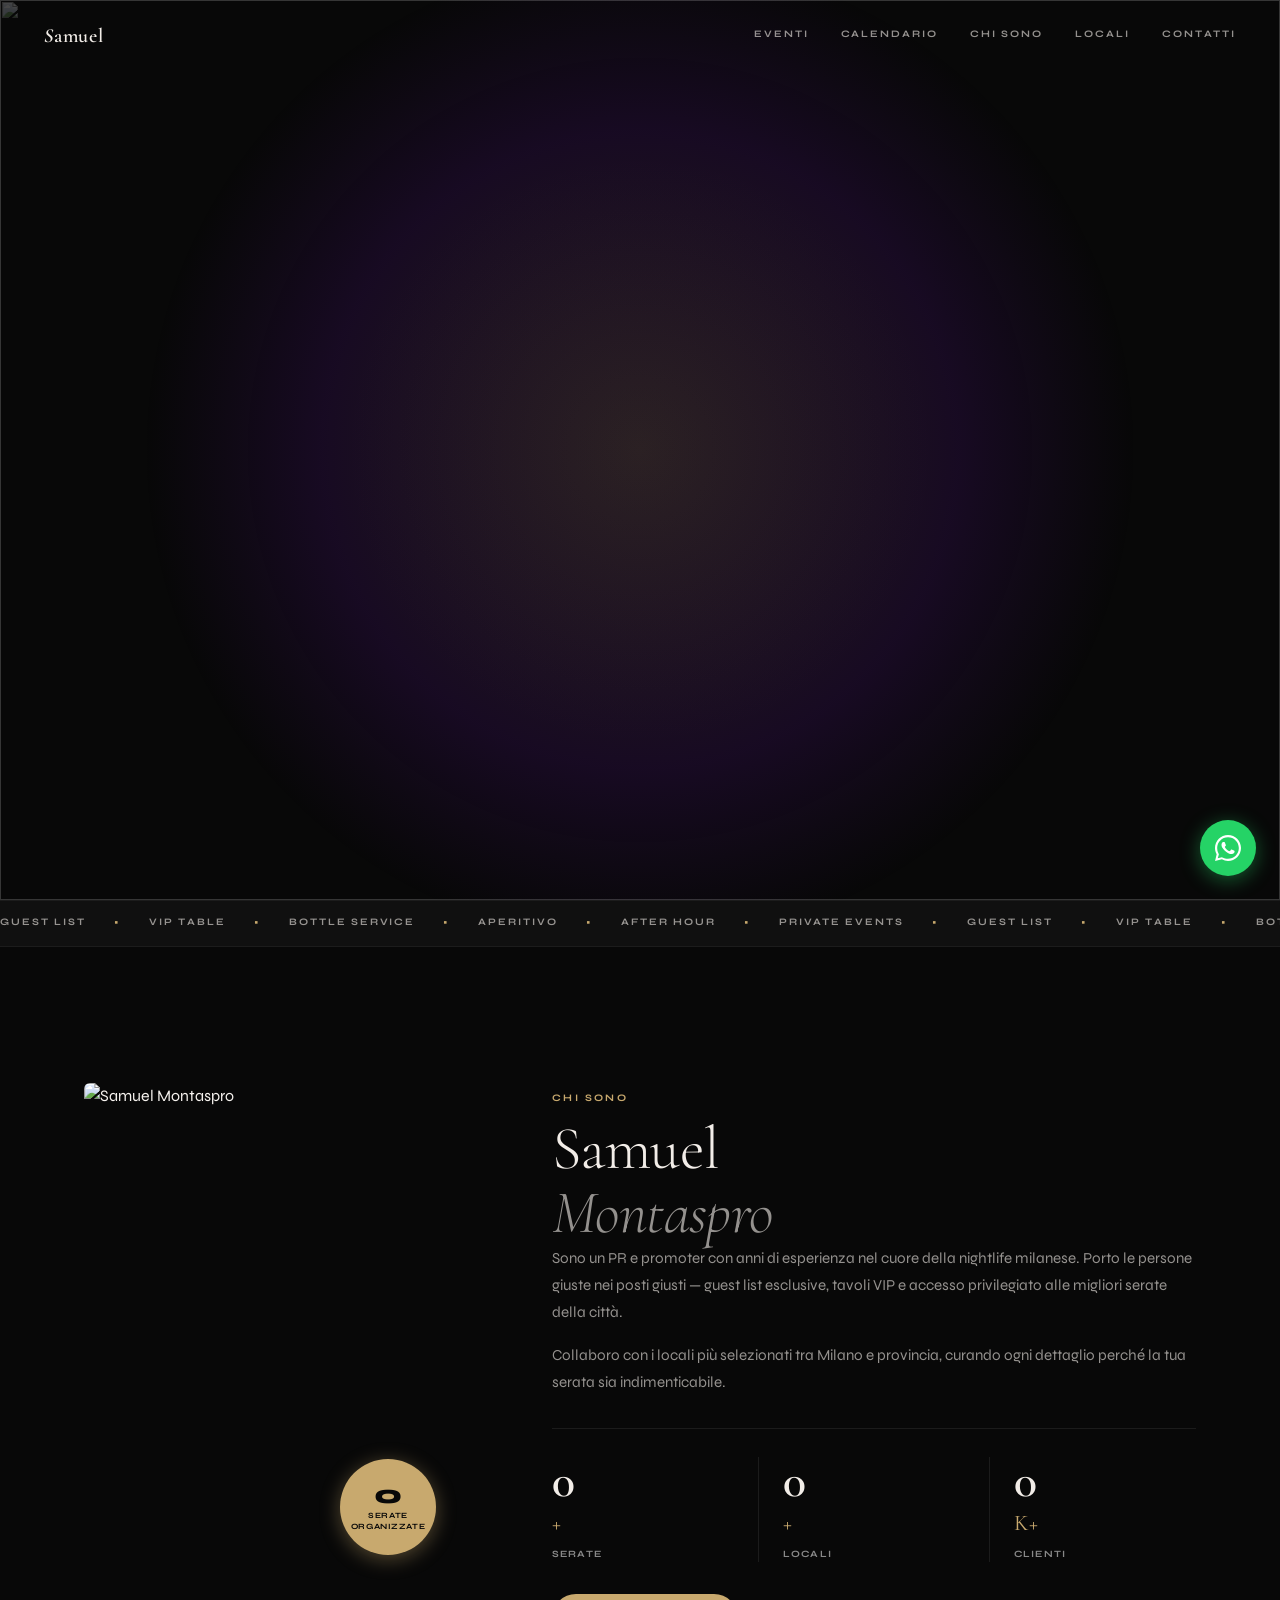
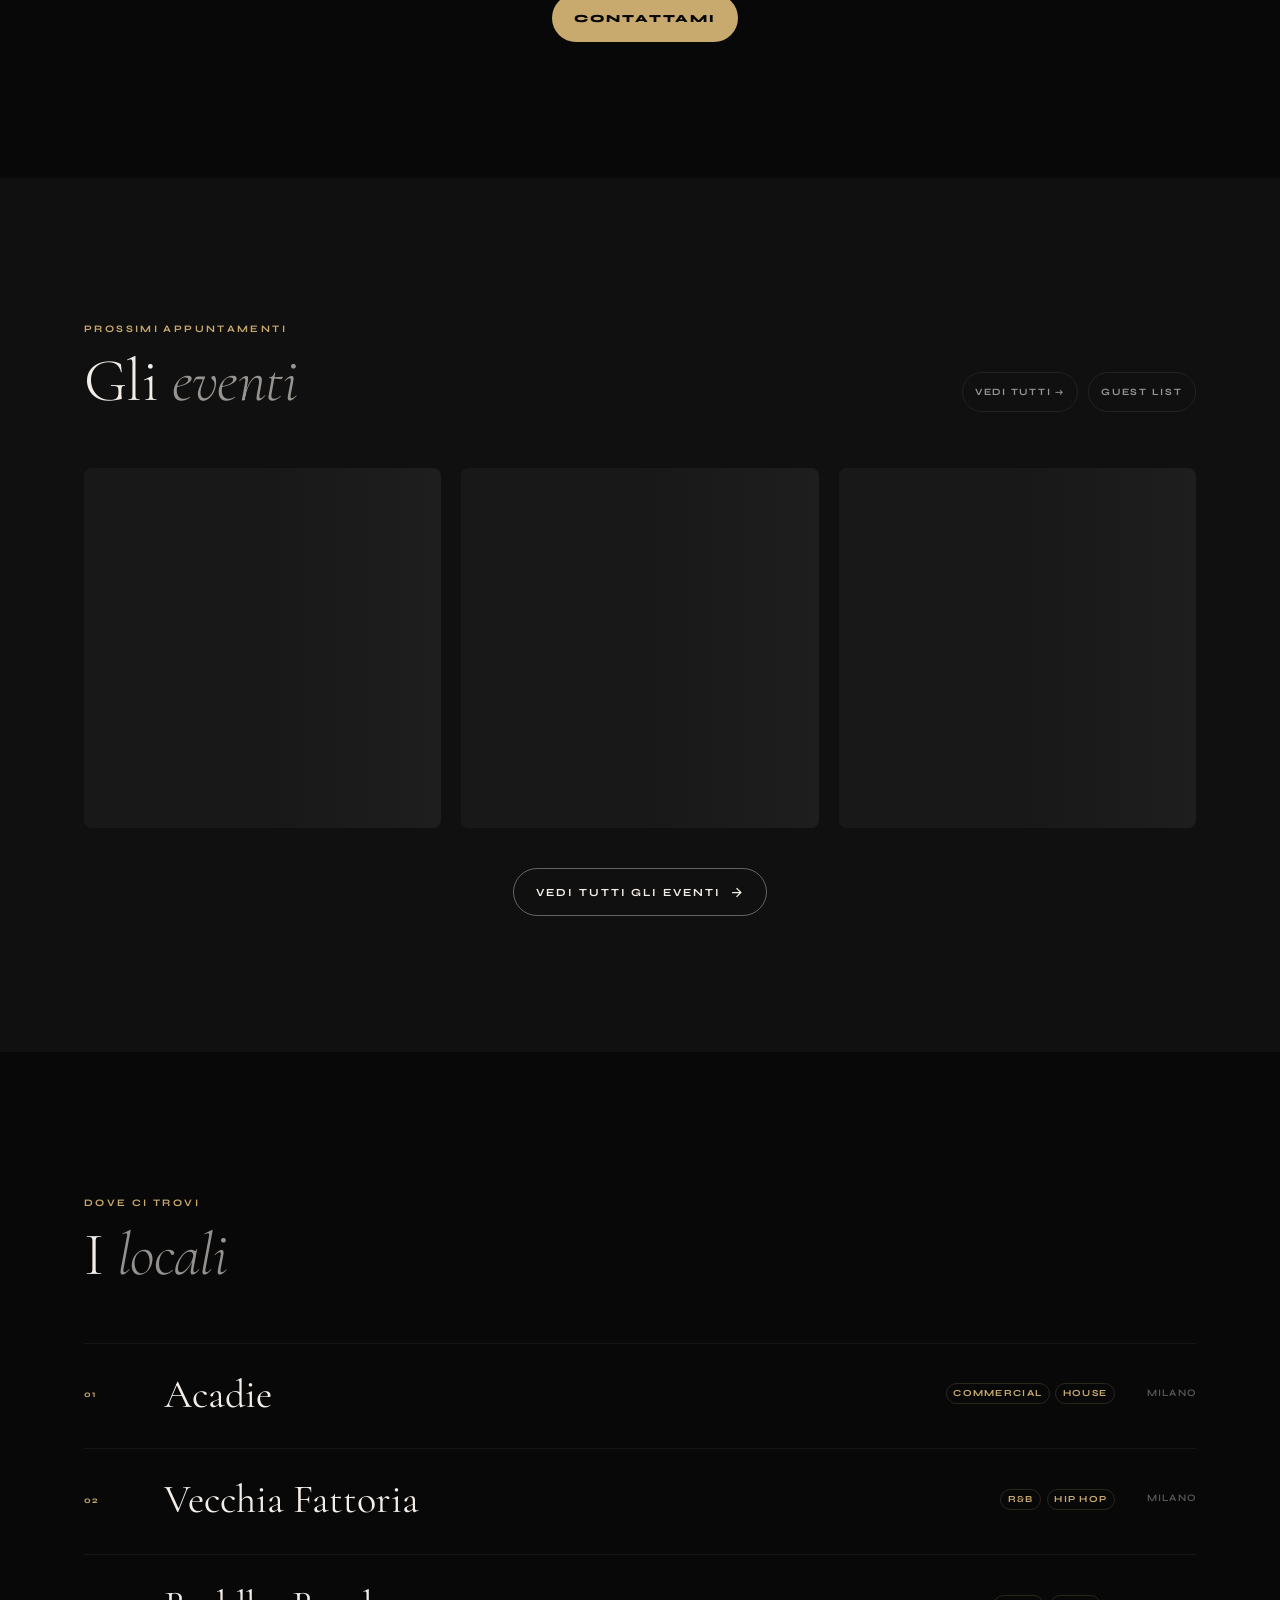
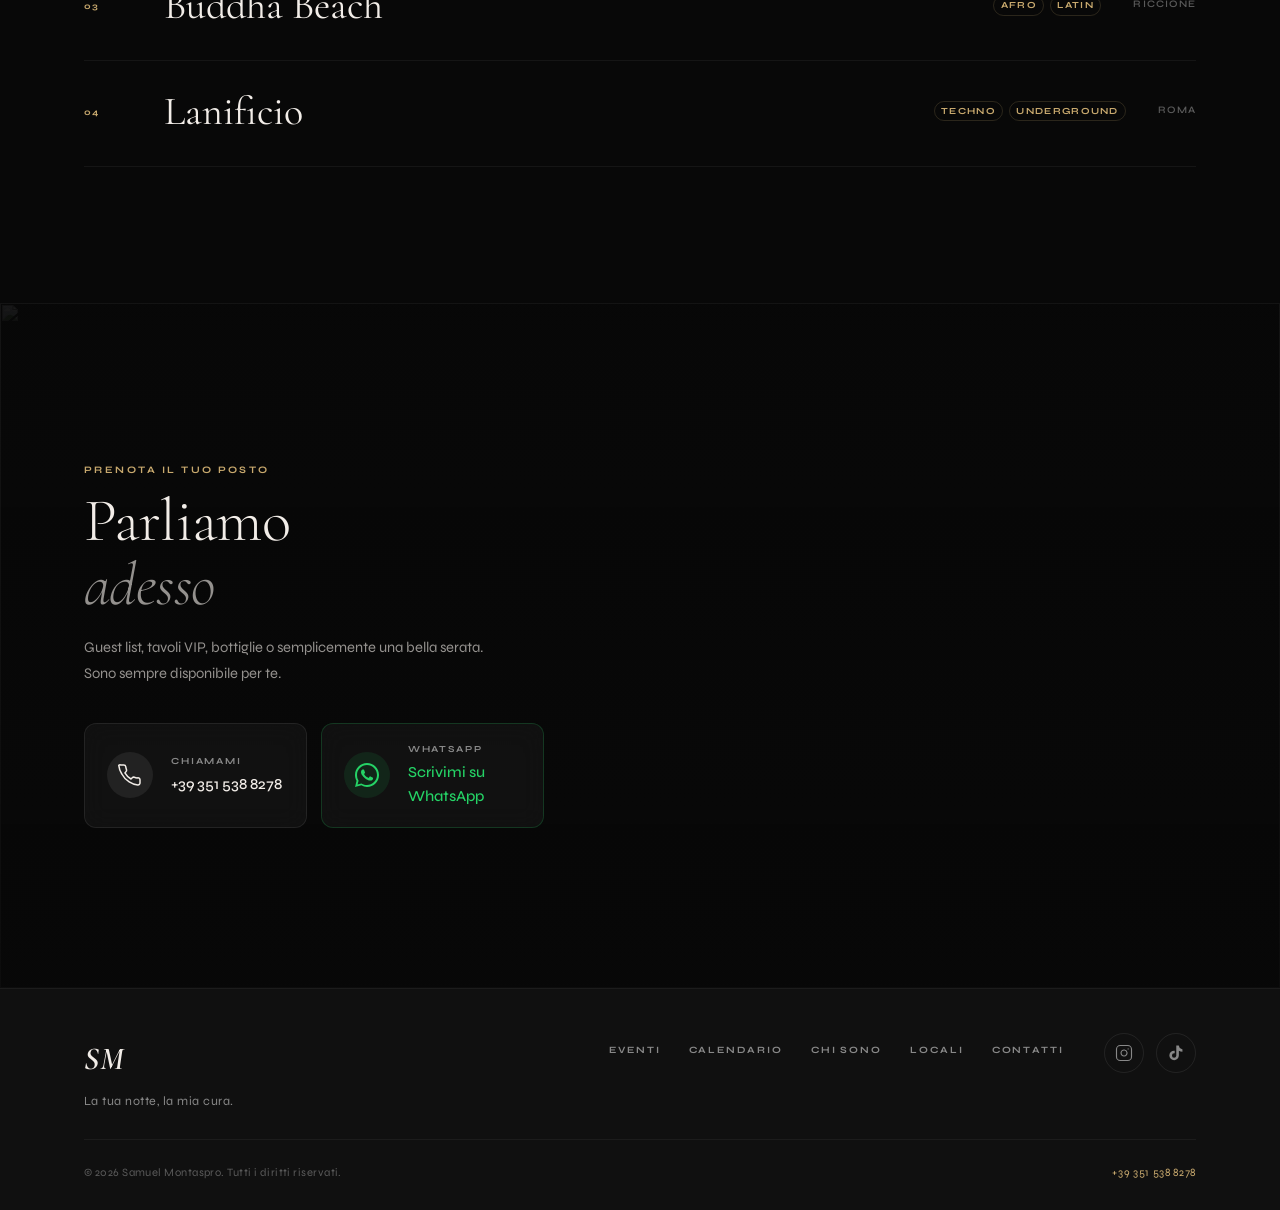
==== commit 26842151: "feat: ottimizza UX mobile, aggiunge pagina eventi e aggiorna dati - Aggiornamento numero telefono/Wh" ====
--- a/index.html
+++ b/index.html
@@ -3,7 +3,7 @@
 <head>
   <meta charset="UTF-8" />
   <meta name="viewport" content="width=device-width, initial-scale=1.0" />
-  <meta name="description" content="Samuel Montaspro — PR & Event Promoter. Guest list, tavoli VIP e serate esclusive a Milano e dintorni." />
+  <meta name="description" content="Samuel Montaspro — PR & Event Promoter. Guest list, tavoli VIP e serate esclusive. Acadie, Vecchia Fattoria, Buddha Beach, Lanificio." />
   <title>Samuel Montaspro — PR & Event Promoter</title>
   <link rel="preconnect" href="https://fonts.googleapis.com">
   <link rel="preconnect" href="https://fonts.gstatic.com" crossorigin>
@@ -19,6 +19,7 @@
     </a>
     <div class="nav__links" aria-label="Menu principale">
       <a href="#eventi" class="nav__link">EVENTI</a>
+      <a href="eventi.html" class="nav__link">CALENDARIO</a>
       <a href="#about" class="nav__link">CHI SONO</a>
       <a href="#locali" class="nav__link">LOCALI</a>
       <a href="#contatti" class="nav__link">CONTATTI</a>
@@ -37,14 +38,15 @@
     <div class="menu-overlay__bg"></div>
     <div class="menu-overlay__inner">
       <nav class="menu-overlay__nav" aria-label="Navigazione mobile">
-        <a href="#eventi"   class="menu-link" data-menu-link><span>01</span>EVENTI</a>
-        <a href="#about"    class="menu-link" data-menu-link><span>02</span>CHI SONO</a>
-        <a href="#locali"   class="menu-link" data-menu-link><span>03</span>LOCALI</a>
-        <a href="#contatti" class="menu-link" data-menu-link><span>04</span>CONTATTI</a>
+        <a href="#eventi"      class="menu-link" data-menu-link><span>01</span>EVENTI</a>
+        <a href="eventi.html"  class="menu-link" data-menu-link><span>02</span>CALENDARIO</a>
+        <a href="#about"       class="menu-link" data-menu-link><span>03</span>CHI SONO</a>
+        <a href="#locali"      class="menu-link" data-menu-link><span>04</span>LOCALI</a>
+        <a href="#contatti"    class="menu-link" data-menu-link><span>05</span>CONTATTI</a>
       </nav>
       <div class="menu-overlay__footer">
-        <a href="tel:+393331234567" class="menu-contact">+39 333 123 4567</a>
-        <a href="https://wa.me/393331234567?text=Ciao%20Samuel!%20Vorrei%20informazioni%20sulle%20prossime%20serate." target="_blank" rel="noopener noreferrer" class="menu-contact menu-contact--wa">
+        <a href="tel:+393515388278" class="menu-contact">+39 351 538 8278</a>
+        <a href="https://wa.me/393515388278?text=Ciao%20Samuel!%20Vorrei%20informazioni%20sulle%20prossime%20serate." target="_blank" rel="noopener noreferrer" class="menu-contact menu-contact--wa">
           <svg width="18" height="18" viewBox="0 0 24 24" fill="currentColor" aria-hidden="true"><path d="M17.472 14.382c-.297-.149-1.758-.867-2.03-.967-.273-.099-.471-.148-.67.15-.197.297-.767.966-.94 1.164-.173.199-.347.223-.644.075-.297-.15-1.255-.463-2.39-1.475-.883-.788-1.48-1.761-1.653-2.059-.173-.297-.018-.458.13-.606.134-.133.298-.347.446-.52.149-.174.198-.298.298-.497.099-.198.05-.371-.025-.52-.075-.149-.669-1.612-.916-2.207-.242-.579-.487-.5-.669-.51-.173-.008-.371-.01-.57-.01-.198 0-.52.074-.792.372-.272.297-1.04 1.016-1.04 2.479 0 1.462 1.065 2.875 1.213 3.074.149.198 2.096 3.2 5.077 4.487.709.306 1.262.489 1.694.625.712.227 1.36.195 1.871.118.571-.085 1.758-.719 2.006-1.413.248-.694.248-1.289.173-1.413-.074-.124-.272-.198-.57-.347z"/><path d="M12 0C5.373 0 0 5.373 0 12c0 2.123.555 4.116 1.528 5.845L.057 24l6.304-1.654A11.954 11.954 0 0012 24c6.627 0 12-5.373 12-12S18.627 0 12 0zm0 22c-1.887 0-3.66-.488-5.2-1.344l-.373-.221-3.865 1.014 1.033-3.764-.243-.387A9.955 9.955 0 012 12C2 6.477 6.477 2 12 2s10 4.477 10 10-4.477 10-10 10z"/></svg>
           WhatsApp
         </a>
@@ -78,7 +80,7 @@
           <span>SCOPRI GLI EVENTI</span>
           <svg width="16" height="16" viewBox="0 0 24 24" fill="none" stroke="currentColor" stroke-width="2" aria-hidden="true"><path d="M5 12h14M12 5l7 7-7 7"/></svg>
         </a>
-        <a href="https://wa.me/393331234567?text=Ciao%20Samuel!%20Vorrei%20informazioni%20sulle%20prossime%20serate." target="_blank" rel="noopener noreferrer" class="btn btn--ghost">
+        <a href="https://wa.me/393515388278?text=Ciao%20Samuel!%20Vorrei%20informazioni%20sulle%20prossime%20serate." target="_blank" rel="noopener noreferrer" class="btn btn--ghost">
           <svg width="16" height="16" viewBox="0 0 24 24" fill="currentColor" aria-hidden="true"><path d="M17.472 14.382c-.297-.149-1.758-.867-2.03-.967-.273-.099-.471-.148-.67.15-.197.297-.767.966-.94 1.164-.173.199-.347.223-.644.075-.297-.15-1.255-.463-2.39-1.475-.883-.788-1.48-1.761-1.653-2.059-.173-.297-.018-.458.13-.606.134-.133.298-.347.446-.52.149-.174.198-.298.298-.497.099-.198.05-.371-.025-.52-.075-.149-.669-1.612-.916-2.207-.242-.579-.487-.5-.669-.51-.173-.008-.371-.01-.57-.01-.198 0-.52.074-.792.372-.272.297-1.04 1.016-1.04 2.479 0 1.462 1.065 2.875 1.213 3.074.149.198 2.096 3.2 5.077 4.487.709.306 1.262.489 1.694.625.712.227 1.36.195 1.871.118.571-.085 1.758-.719 2.006-1.413.248-.694.248-1.289.173-1.413-.074-.124-.272-.198-.57-.347z"/><path d="M12 0C5.373 0 0 5.373 0 12c0 2.123.555 4.116 1.528 5.845L.057 24l6.304-1.654A11.954 11.954 0 0012 24c6.627 0 12-5.373 12-12S18.627 0 12 0zm0 22c-1.887 0-3.66-.488-5.2-1.344l-.373-.221-3.865 1.014 1.033-3.764-.243-.387A9.955 9.955 0 012 12C2 6.477 6.477 2 12 2s10 4.477 10 10-4.477 10-10 10z"/></svg>
           <span>SCRIVIMI</span>
         </a>
@@ -118,7 +120,7 @@
             <div class="about__img-overlay"></div>
           </div>
           <div class="about__badge">
-            <span class="about__badge-num" data-count="200">0</span>
+            <span class="about__badge-num" data-count="137">0</span>
             <span class="about__badge-label">Serate<br>organizzate</span>
           </div>
         </div>
@@ -129,7 +131,7 @@
           <p class="about__text">Collaboro con i locali più selezionati tra Milano e provincia, curando ogni dettaglio perché la tua serata sia indimenticabile.</p>
           <div class="about__stats">
             <div class="stat">
-              <span class="stat__num" data-count="200">0</span><span class="stat__plus">+</span>
+              <span class="stat__num" data-count="137">0</span><span class="stat__plus">+</span>
               <span class="stat__label">Serate</span>
             </div>
             <div class="stat">
@@ -155,7 +157,10 @@
           <span class="label">Prossimi appuntamenti</span>
           <h2 class="section-title">Gli <em>eventi</em></h2>
         </div>
-        <a href="#contatti" class="btn btn--outline-sm">GUEST LIST</a>
+        <div class="section-header__actions">
+          <a href="eventi.html" class="btn btn--outline-sm">VEDI TUTTI →</a>
+          <a href="https://wa.me/393515388278?text=Ciao%20Samuel!%20Vorrei%20entrare%20in%20guest%20list." target="_blank" rel="noopener noreferrer" class="btn btn--outline-sm">GUEST LIST</a>
+        </div>
       </div>
 
       <!-- Loading skeleton -->
@@ -167,6 +172,14 @@
 
       <!-- Events grid (populated via JS) -->
       <div class="events__grid" id="eventsGrid" aria-label="Prossimi eventi"></div>
+
+      <!-- Link to full calendar -->
+      <div class="events__footer">
+        <a href="eventi.html" class="btn btn--outline">
+          <span>VEDI TUTTI GLI EVENTI</span>
+          <svg width="15" height="15" viewBox="0 0 24 24" fill="none" stroke="currentColor" stroke-width="2" aria-hidden="true"><path d="M5 12h14M12 5l7 7-7 7"/></svg>
+        </a>
+      </div>
     </div>
   </section>
 
@@ -182,57 +195,39 @@
       <ul class="venues__list" aria-label="Locali partner">
         <li class="venue-item">
           <span class="venue-item__num">01</span>
-          <span class="venue-item__name">Volt Club</span>
+          <span class="venue-item__name">Acadie</span>
           <span class="venue-item__tags">
-            <span class="tag">Techno</span>
+            <span class="tag">Commercial</span>
             <span class="tag">House</span>
           </span>
           <span class="venue-item__city">Milano</span>
         </li>
         <li class="venue-item">
           <span class="venue-item__num">02</span>
-          <span class="venue-item__name">Sanctuary</span>
+          <span class="venue-item__name">Vecchia Fattoria</span>
           <span class="venue-item__tags">
-            <span class="tag">EDM</span>
-            <span class="tag">Commercial</span>
+            <span class="tag">R&amp;B</span>
+            <span class="tag">Hip Hop</span>
           </span>
           <span class="venue-item__city">Milano</span>
         </li>
         <li class="venue-item">
           <span class="venue-item__num">03</span>
-          <span class="venue-item__name">The Garden</span>
+          <span class="venue-item__name">Buddha Beach</span>
           <span class="venue-item__tags">
-            <span class="tag">Open Air</span>
-            <span class="tag">Summer</span>
+            <span class="tag">Afro</span>
+            <span class="tag">Latin</span>
           </span>
-          <span class="venue-item__city">Milano</span>
+          <span class="venue-item__city">Riccione</span>
         </li>
         <li class="venue-item">
           <span class="venue-item__num">04</span>
-          <span class="venue-item__name">Noir Lounge</span>
+          <span class="venue-item__name">Lanificio</span>
           <span class="venue-item__tags">
-            <span class="tag">R&amp;B</span>
-            <span class="tag">Hip Hop</span>
+            <span class="tag">Techno</span>
+            <span class="tag">Underground</span>
           </span>
-          <span class="venue-item__city">Como</span>
-        </li>
-        <li class="venue-item">
-          <span class="venue-item__num">05</span>
-          <span class="venue-item__name">Artefact</span>
-          <span class="venue-item__tags">
-            <span class="tag">Underground</span>
-            <span class="tag">Industrial</span>
-          </span>
-          <span class="venue-item__city">Milano</span>
-        </li>
-        <li class="venue-item">
-          <span class="venue-item__num">06</span>
-          <span class="venue-item__name">Palazzo Reale Club</span>
-          <span class="venue-item__tags">
-            <span class="tag">Luxury</span>
-            <span class="tag">VIP</span>
-          </span>
-          <span class="venue-item__city">Milano</span>
+          <span class="venue-item__city">Roma</span>
         </li>
       </ul>
     </div>
@@ -250,16 +245,16 @@
         <h2 class="section-title section-title--light">Parliamo<br><em>adesso</em></h2>
         <p class="contact__sub">Guest list, tavoli VIP, bottiglie o semplicemente una bella serata.<br>Sono sempre disponibile per te.</p>
         <div class="contact__cards">
-          <a href="tel:+393331234567" class="ccard">
+          <a href="tel:+393515388278" class="ccard">
             <div class="ccard__icon">
               <svg width="24" height="24" viewBox="0 0 24 24" fill="none" stroke="currentColor" stroke-width="1.5" stroke-linecap="round" stroke-linejoin="round" aria-hidden="true"><path d="M22 16.92v3a2 2 0 01-2.18 2 19.79 19.79 0 01-8.63-3.07A19.5 19.5 0 013.83 11a19.79 19.79 0 01-3.07-8.67A2 2 0 012.73 2h3a2 2 0 012 1.72c.127.96.361 1.903.7 2.81a2 2 0 01-.45 2.11L6.91 9.91a16 16 0 006.08 6.08l1.27-1.27a2 2 0 012.11-.45c.907.339 1.85.573 2.81.7A2 2 0 0122 16.92z"/></svg>
             </div>
             <div class="ccard__text">
               <span class="ccard__label">Chiamami</span>
-              <span class="ccard__value">+39 333 123 4567</span>
+              <span class="ccard__value">+39 351 538 8278</span>
             </div>
           </a>
-          <a href="https://wa.me/393331234567?text=Ciao%20Samuel!%20Vorrei%20informazioni%20sulle%20prossime%20serate." target="_blank" rel="noopener noreferrer" class="ccard ccard--wa">
+          <a href="https://wa.me/393515388278?text=Ciao%20Samuel!%20Vorrei%20informazioni%20sulle%20prossime%20serate." target="_blank" rel="noopener noreferrer" class="ccard ccard--wa">
             <div class="ccard__icon">
               <svg width="24" height="24" viewBox="0 0 24 24" fill="currentColor" aria-hidden="true"><path d="M17.472 14.382c-.297-.149-1.758-.867-2.03-.967-.273-.099-.471-.148-.67.15-.197.297-.767.966-.94 1.164-.173.199-.347.223-.644.075-.297-.15-1.255-.463-2.39-1.475-.883-.788-1.48-1.761-1.653-2.059-.173-.297-.018-.458.13-.606.134-.133.298-.347.446-.52.149-.174.198-.298.298-.497.099-.198.05-.371-.025-.52-.075-.149-.669-1.612-.916-2.207-.242-.579-.487-.5-.669-.51-.173-.008-.371-.01-.57-.01-.198 0-.52.074-.792.372-.272.297-1.04 1.016-1.04 2.479 0 1.462 1.065 2.875 1.213 3.074.149.198 2.096 3.2 5.077 4.487.709.306 1.262.489 1.694.625.712.227 1.36.195 1.871.118.571-.085 1.758-.719 2.006-1.413.248-.694.248-1.289.173-1.413-.074-.124-.272-.198-.57-.347z"/><path d="M12 0C5.373 0 0 5.373 0 12c0 2.123.555 4.116 1.528 5.845L.057 24l6.304-1.654A11.954 11.954 0 0012 24c6.627 0 12-5.373 12-12S18.627 0 12 0zm0 22c-1.887 0-3.66-.488-5.2-1.344l-.373-.221-3.865 1.014 1.033-3.764-.243-.387A9.955 9.955 0 012 12C2 6.477 6.477 2 12 2s10 4.477 10 10-4.477 10-10 10z"/></svg>
             </div>
@@ -283,6 +278,7 @@
         </div>
         <nav class="footer__nav" aria-label="Footer navigation">
           <a href="#eventi">EVENTI</a>
+          <a href="eventi.html">CALENDARIO</a>
           <a href="#about">CHI SONO</a>
           <a href="#locali">LOCALI</a>
           <a href="#contatti">CONTATTI</a>
@@ -298,14 +294,20 @@
       </div>
       <div class="footer__bottom">
         <p>&copy; 2026 Samuel Montaspro. Tutti i diritti riservati.</p>
-        <a href="tel:+393331234567">+39 333 123 4567</a>
+        <a href="tel:+393515388278">+39 351 538 8278</a>
       </div>
     </div>
   </footer>
+
+  <!-- ── FLOATING WA BUTTON ──────────────────────────────────── -->
+  <a href="https://wa.me/393515388278?text=Ciao%20Samuel!%20Vorrei%20informazioni%20sulle%20prossime%20serate." target="_blank" rel="noopener noreferrer" class="wa-float" id="waFloat" aria-label="Contattami su WhatsApp">
+    <svg width="26" height="26" viewBox="0 0 24 24" fill="currentColor" aria-hidden="true"><path d="M17.472 14.382c-.297-.149-1.758-.867-2.03-.967-.273-.099-.471-.148-.67.15-.197.297-.767.966-.94 1.164-.173.199-.347.223-.644.075-.297-.15-1.255-.463-2.39-1.475-.883-.788-1.48-1.761-1.653-2.059-.173-.297-.018-.458.13-.606.134-.133.298-.347.446-.52.149-.174.198-.298.298-.497.099-.198.05-.371-.025-.52-.075-.149-.669-1.612-.916-2.207-.242-.579-.487-.5-.669-.51-.173-.008-.371-.01-.57-.01-.198 0-.52.074-.792.372-.272.297-1.04 1.016-1.04 2.479 0 1.462 1.065 2.875 1.213 3.074.149.198 2.096 3.2 5.077 4.487.709.306 1.262.489 1.694.625.712.227 1.36.195 1.871.118.571-.085 1.758-.719 2.006-1.413.248-.694.248-1.289.173-1.413-.074-.124-.272-.198-.57-.347z"/><path d="M12 0C5.373 0 0 5.373 0 12c0 2.123.555 4.116 1.528 5.845L.057 24l6.304-1.654A11.954 11.954 0 0012 24c6.627 0 12-5.373 12-12S18.627 0 12 0zm0 22c-1.887 0-3.66-.488-5.2-1.344l-.373-.221-3.865 1.014 1.033-3.764-.243-.387A9.955 9.955 0 012 12C2 6.477 6.477 2 12 2s10 4.477 10 10-4.477 10-10 10z"/></svg>
+  </a>
 
   <!-- Scripts -->
   <script src="https://cdnjs.cloudflare.com/ajax/libs/gsap/3.12.5/gsap.min.js"></script>
   <script src="https://cdnjs.cloudflare.com/ajax/libs/gsap/3.12.5/ScrollTrigger.min.js"></script>
+  <script src="events-data.js"></script>
   <script src="main.js"></script>
 </body>
 </html>
--- a/style.css
+++ b/style.css
@@ -1,42 +1,42 @@
 /* ================================================================
    SAMUEL MONTASPRO — PR & Event Promoter
-   Mobile-First stylesheet
+   Mobile-First stylesheet — v2
    ================================================================ */
 
 /* ── RESET & VARIABLES ───────────────────────────────────────── */
-*, *::before, *::after {
-  box-sizing: border-box;
-  margin: 0;
-  padding: 0;
-}
+*, *::before, *::after { box-sizing: border-box; margin: 0; padding: 0; }
 
 :root {
   --bg:         #080808;
-  --bg-2:       #111111;
-  --bg-3:       #1a1a1a;
+  --bg-2:       #101010;
+  --bg-3:       #181818;
   --white:      #f2ede8;
-  --white-dim:  rgba(242, 237, 232, 0.65);
+  --white-dim:  rgba(242, 237, 232, 0.6);
   --gold:       #c8a96e;
-  --gold-dim:   rgba(200, 169, 110, 0.2);
+  --gold-dim:   rgba(200, 169, 110, 0.18);
   --wa:         #25D366;
-  --muted:      #666;
+  --muted:      #5a5a5a;
+  --muted-2:    #888;
   --border:     rgba(255,255,255,0.08);
+  --border-2:   rgba(255,255,255,0.05);
 
   --font-display: 'Syne', sans-serif;
   --font-serif:   'Cormorant Garamond', Georgia, serif;
 
-  --nav-h:      68px;
+  --nav-h:      64px;
   --container:  1200px;
-  --gutter:     20px;
-
-  --ease-out-expo: cubic-bezier(0.16, 1, 0.3, 1);
-  --ease-in-out:   cubic-bezier(0.87, 0, 0.13, 1);
+  --gutter:     18px;
+
+  --ease-expo:    cubic-bezier(0.16, 1, 0.3, 1);
+  --ease-in-out:  cubic-bezier(0.87, 0, 0.13, 1);
+  --ease-spring:  cubic-bezier(0.34, 1.56, 0.64, 1);
 }
 
 html {
   scroll-behavior: smooth;
   scroll-padding-top: var(--nav-h);
   font-size: 16px;
+  -webkit-text-size-adjust: 100%;
 }
 
 body {
@@ -47,11 +47,10 @@
   line-height: 1.6;
   overflow-x: hidden;
   -webkit-font-smoothing: antialiased;
-}
-
-body.menu-open {
-  overflow: hidden;
-}
+  -moz-osx-font-smoothing: grayscale;
+}
+
+body.menu-open { overflow: hidden; }
 
 img {
   max-width: 100%;
@@ -59,14 +58,11 @@
   display: block;
 }
 
-a {
-  color: inherit;
-  text-decoration: none;
-}
-
+a { color: inherit; text-decoration: none; }
 ul { list-style: none; }
-
-/* ── UTILITY ─────────────────────────────────────────────────── */
+button { -webkit-tap-highlight-color: transparent; }
+
+/* ── CONTAINER ───────────────────────────────────────────────── */
 .container {
   width: 100%;
   max-width: var(--container);
@@ -74,23 +70,23 @@
   padding-inline: var(--gutter);
 }
 
+/* ── TYPOGRAPHY UTILS ────────────────────────────────────────── */
 .label {
   display: inline-block;
   font-family: var(--font-display);
-  font-size: 0.65rem;
-  font-weight: 600;
-  letter-spacing: 0.22em;
+  font-size: 0.62rem;
+  font-weight: 700;
+  letter-spacing: 0.24em;
   text-transform: uppercase;
   color: var(--gold);
-  margin-bottom: 0.75rem;
-}
-
+  margin-bottom: 0.65rem;
+}
 .label--light { color: var(--gold); }
 
 .section-title {
   font-family: var(--font-serif);
   font-weight: 300;
-  font-size: clamp(2.2rem, 6vw, 4rem);
+  font-size: clamp(2rem, 7vw, 3.8rem);
   line-height: 1.05;
   letter-spacing: -0.01em;
   color: var(--white);
@@ -104,20 +100,27 @@
 .section-header {
   display: flex;
   flex-direction: column;
-  gap: 1.5rem;
-  margin-bottom: clamp(2.5rem, 6vw, 4rem);
+  gap: 1.25rem;
+  margin-bottom: clamp(2rem, 6vw, 3.5rem);
+}
+.section-header__actions {
+  display: flex;
+  flex-wrap: wrap;
+  gap: 0.6rem;
+  align-items: flex-start;
 }
 
 .tag {
   display: inline-block;
-  font-size: 0.6rem;
-  font-weight: 600;
+  font-size: 0.58rem;
+  font-weight: 700;
   letter-spacing: 0.14em;
   text-transform: uppercase;
   color: var(--gold);
   border: 1px solid var(--gold-dim);
   border-radius: 100px;
-  padding: 0.2em 0.65em;
+  padding: 0.22em 0.7em;
+  white-space: nowrap;
 }
 
 .dot { color: var(--gold); }
@@ -126,72 +129,84 @@
 .btn {
   display: inline-flex;
   align-items: center;
+  justify-content: center;
   gap: 0.5rem;
   font-family: var(--font-display);
-  font-size: 0.7rem;
-  font-weight: 600;
+  font-size: 0.68rem;
+  font-weight: 700;
   letter-spacing: 0.18em;
   text-transform: uppercase;
-  padding: 0.85em 1.8em;
+  padding: 0.9em 2em;
   border-radius: 100px;
   border: none;
   cursor: pointer;
-  transition: all 0.3s var(--ease-out-expo);
   white-space: nowrap;
+  min-height: 48px; /* touch target */
+  transition: background 0.3s var(--ease-expo), color 0.3s ease,
+              border-color 0.3s ease, transform 0.2s ease, box-shadow 0.3s ease;
 }
 
 .btn--outline {
   background: transparent;
-  border: 1px solid rgba(255,255,255,0.4);
-  color: var(--white);
-}
-.btn--outline:hover {
+  border: 1px solid rgba(255,255,255,0.35);
+  color: var(--white);
+}
+.btn--outline:hover, .btn--outline:focus-visible {
   background: var(--white);
   color: var(--bg);
   border-color: var(--white);
 }
 
 .btn--ghost {
-  background: rgba(255,255,255,0.07);
-  color: var(--white);
-  backdrop-filter: blur(10px);
-  -webkit-backdrop-filter: blur(10px);
+  background: rgba(255,255,255,0.06);
+  color: var(--white);
+  backdrop-filter: blur(12px);
+  -webkit-backdrop-filter: blur(12px);
   border: 1px solid var(--border);
 }
-.btn--ghost:hover {
-  background: rgba(255,255,255,0.15);
+.btn--ghost:hover, .btn--ghost:focus-visible {
+  background: rgba(255,255,255,0.13);
 }
 
 .btn--solid {
   background: var(--gold);
   color: var(--bg);
-  font-weight: 700;
-}
-.btn--solid:hover {
-  background: #e0bf80;
+  font-weight: 800;
+}
+.btn--solid:hover, .btn--solid:focus-visible {
+  background: #dbbe82;
   transform: translateY(-2px);
-  box-shadow: 0 8px 24px rgba(200,169,110,0.35);
+  box-shadow: 0 10px 28px rgba(200,169,110,0.38);
 }
 
 .btn--outline-sm {
   display: inline-flex;
   align-items: center;
+  justify-content: center;
   font-family: var(--font-display);
-  font-size: 0.62rem;
-  font-weight: 600;
+  font-size: 0.6rem;
+  font-weight: 700;
   letter-spacing: 0.18em;
   text-transform: uppercase;
-  padding: 0.7em 1.4em;
+  padding: 0.65em 1.3em;
   border-radius: 100px;
   border: 1px solid var(--border);
   color: var(--white-dim);
   background: transparent;
-  transition: all 0.3s var(--ease-out-expo);
-  align-self: flex-start;
-}
-.btn--outline-sm:hover {
+  min-height: 40px;
+  white-space: nowrap;
+  transition: border-color 0.25s ease, color 0.25s ease, background 0.25s ease;
+}
+.btn--outline-sm:hover, .btn--outline-sm:focus-visible {
   border-color: var(--gold);
   color: var(--gold);
+  background: var(--gold-dim);
+}
+
+/* Focus styles */
+:focus-visible {
+  outline: 2px solid var(--gold);
+  outline-offset: 3px;
 }
 
 /* ── NAVIGATION ──────────────────────────────────────────────── */
@@ -206,61 +221,68 @@
   justify-content: space-between;
   padding: 0 var(--gutter);
   height: var(--nav-h);
-  transition: background 0.4s ease, backdrop-filter 0.4s ease;
-}
-
+  transition: background 0.4s ease, backdrop-filter 0.4s ease,
+              border-color 0.4s ease;
+  border-bottom: 1px solid transparent;
+}
 .nav.scrolled {
-  background: rgba(8,8,8,0.92);
+  background: rgba(8,8,8,0.9);
   backdrop-filter: blur(20px);
   -webkit-backdrop-filter: blur(20px);
-  border-bottom: 1px solid var(--border);
+  border-bottom-color: var(--border-2);
 }
 
 .nav__logo {
   font-family: var(--font-serif);
-  font-size: 1.3rem;
+  font-size: 1.25rem;
   font-weight: 600;
-  letter-spacing: 0.06em;
+  letter-spacing: 0.04em;
   color: var(--white);
   z-index: 101;
+  min-height: 44px;
+  display: flex;
+  align-items: center;
 }
 .nav__logo-sm { font-style: italic; }
 .nav__logo-full { display: none; }
 
 .nav__links {
   display: none;
-  gap: 2.5rem;
+  gap: 2rem;
   align-items: center;
 }
 .nav__link {
-  font-size: 0.65rem;
-  font-weight: 600;
+  font-size: 0.62rem;
+  font-weight: 700;
   letter-spacing: 0.2em;
   text-transform: uppercase;
   color: var(--white-dim);
   position: relative;
   padding-bottom: 2px;
+  min-height: 44px;
+  display: flex;
+  align-items: center;
   transition: color 0.2s ease;
 }
 .nav__link::after {
   content: '';
   position: absolute;
-  bottom: -2px;
+  bottom: 0;
   left: 0;
   width: 0;
   height: 1px;
   background: var(--gold);
-  transition: width 0.3s var(--ease-out-expo);
-}
-.nav__link:hover { color: var(--white); }
+  transition: width 0.3s var(--ease-expo);
+}
+.nav__link:hover, .nav__link:focus-visible { color: var(--white); }
 .nav__link:hover::after { width: 100%; }
 
 /* ── BURGER ──────────────────────────────────────────────────── */
 .burger {
   position: relative;
   z-index: 101;
-  width: 44px;
-  height: 44px;
+  width: 48px;
+  height: 48px;
   display: flex;
   align-items: center;
   justify-content: center;
@@ -268,36 +290,35 @@
   border: none;
   cursor: pointer;
   padding: 0;
-}
+  border-radius: 8px;
+  transition: background 0.2s ease;
+}
+.burger:hover { background: rgba(255,255,255,0.06); }
+
 .burger__box {
-  width: 26px;
-  height: 18px;
+  width: 24px;
+  height: 16px;
   position: relative;
   display: flex;
   flex-direction: column;
   justify-content: space-between;
+  pointer-events: none;
 }
 .burger__line {
   display: block;
   width: 100%;
   height: 1.5px;
   background: var(--white);
+  border-radius: 2px;
   transform-origin: center;
-  transition: transform 0.4s var(--ease-in-out), opacity 0.3s ease, width 0.3s ease;
-}
-.burger__line:nth-child(2) { width: 70%; align-self: flex-end; }
-
-.burger.active .burger__line:nth-child(1) {
-  transform: translateY(8.25px) rotate(45deg);
-}
-.burger.active .burger__line:nth-child(2) {
-  opacity: 0;
-  transform: scaleX(0);
-}
-.burger.active .burger__line:nth-child(3) {
-  transform: translateY(-8.25px) rotate(-45deg);
-  width: 100%;
-}
+  transition: transform 0.4s var(--ease-in-out),
+              opacity 0.3s ease, width 0.35s ease;
+}
+.burger__line:nth-child(2) { width: 65%; align-self: flex-end; }
+
+.burger.active .burger__line:nth-child(1) { transform: translateY(7.25px) rotate(45deg); }
+.burger.active .burger__line:nth-child(2) { opacity: 0; transform: scaleX(0); }
+.burger.active .burger__line:nth-child(3) { transform: translateY(-7.25px) rotate(-45deg); width: 100%; }
 
 /* ── MENU OVERLAY ────────────────────────────────────────────── */
 .menu-overlay {
@@ -323,19 +344,21 @@
 .menu-overlay__inner {
   position: relative;
   z-index: 1;
+  height: 100%;
   display: flex;
   flex-direction: column;
   justify-content: space-between;
-  height: 100%;
-  padding: calc(var(--nav-h) + 2rem) var(--gutter) 2.5rem;
+  padding: calc(var(--nav-h) + 1.5rem) var(--gutter) env(safe-area-inset-bottom, 2rem);
+  padding-bottom: max(env(safe-area-inset-bottom, 0px) + 2rem, 2.5rem);
   overflow-y: auto;
 }
 
 .menu-overlay__nav {
   display: flex;
   flex-direction: column;
-  gap: 0.25rem;
-  padding-top: 1rem;
+  gap: 0;
+  flex: 1;
+  justify-content: center;
 }
 
 .menu-link {
@@ -343,42 +366,47 @@
   align-items: baseline;
   gap: 1rem;
   font-family: var(--font-serif);
-  font-size: clamp(2.4rem, 10vw, 5rem);
+  font-size: clamp(2.2rem, 9vw, 4.5rem);
   font-weight: 300;
-  line-height: 1.2;
+  line-height: 1.15;
   color: var(--white);
   opacity: 0;
-  transform: translateY(40px);
-  border-bottom: 1px solid var(--border);
-  padding-block: 0.3em;
+  transform: translateY(36px);
+  border-bottom: 1px solid var(--border-2);
+  padding-block: 0.25em;
   transition: color 0.2s ease;
 }
 .menu-link:last-child { border-bottom: none; }
 .menu-link span {
   font-family: var(--font-display);
-  font-size: 0.7rem;
-  font-weight: 600;
+  font-size: 0.62rem;
+  font-weight: 700;
   letter-spacing: 0.14em;
   color: var(--gold);
-  margin-top: 0.5em;
+  flex-shrink: 0;
+  margin-top: 0.35em;
 }
 .menu-link:hover { color: var(--gold); }
+.menu-link:focus-visible { color: var(--gold); }
 
 .menu-overlay__footer {
   display: flex;
   flex-wrap: wrap;
   align-items: center;
-  gap: 1.5rem;
-  padding-top: 2rem;
-  border-top: 1px solid var(--border);
+  gap: 1.25rem 2rem;
+  padding-top: 1.5rem;
+  border-top: 1px solid var(--border-2);
   opacity: 0;
-  transform: translateY(20px);
+  transform: translateY(18px);
 }
 .menu-contact {
-  font-size: 0.85rem;
+  font-size: 0.82rem;
   font-weight: 500;
   letter-spacing: 0.05em;
   color: var(--white-dim);
+  min-height: 44px;
+  display: flex;
+  align-items: center;
   transition: color 0.2s ease;
 }
 .menu-contact:hover { color: var(--white); }
@@ -392,14 +420,19 @@
 
 .menu-socials {
   display: flex;
-  gap: 1rem;
+  gap: 1.25rem;
   margin-left: auto;
 }
 .menu-socials a {
-  font-size: 0.65rem;
-  font-weight: 700;
-  letter-spacing: 0.14em;
-  color: var(--muted);
+  font-size: 0.62rem;
+  font-weight: 800;
+  letter-spacing: 0.16em;
+  color: var(--muted-2);
+  min-height: 44px;
+  min-width: 44px;
+  display: flex;
+  align-items: center;
+  justify-content: center;
   transition: color 0.2s ease;
 }
 .menu-socials a:hover { color: var(--white); }
@@ -408,11 +441,13 @@
 .hero {
   position: relative;
   min-height: 100svh;
+  min-height: 100dvh;
   display: flex;
   flex-direction: column;
   align-items: center;
   justify-content: center;
   overflow: hidden;
+  padding-top: var(--nav-h);
 }
 
 .hero__bg {
@@ -424,16 +459,16 @@
   width: 100%;
   height: 100%;
   object-fit: cover;
-  object-position: center;
-  filter: brightness(0.3) saturate(0.6);
-  transform: scale(1.05);
+  object-position: center 30%;
+  filter: brightness(0.28) saturate(0.5);
+  will-change: transform;
 }
 .hero__glow {
   position: absolute;
   border-radius: 50%;
-  background: radial-gradient(circle, rgba(200,169,110,0.18) 0%, rgba(80,20,120,0.25) 45%, transparent 70%);
-  width: min(120vw, 900px);
-  height: min(120vw, 900px);
+  background: radial-gradient(circle, rgba(200,169,110,0.16) 0%, rgba(80,20,130,0.22) 45%, transparent 70%);
+  width: min(130vw, 1000px);
+  height: min(130vw, 1000px);
   top: 50%;
   left: 50%;
   transform: translate(-50%, -50%);
@@ -441,10 +476,10 @@
   pointer-events: none;
 }
 .hero__glow--2 {
-  background: radial-gradient(circle, rgba(100,20,180,0.15) 0%, transparent 60%);
-  width: min(80vw, 600px);
-  height: min(80vw, 600px);
-  opacity: 0.7;
+  background: radial-gradient(circle, rgba(100,20,180,0.12) 0%, transparent 60%);
+  width: min(80vw, 700px);
+  height: min(80vw, 700px);
+  opacity: 0.6;
 }
 
 .hero__content {
@@ -452,43 +487,58 @@
   z-index: 2;
   text-align: center;
   padding: 0 var(--gutter);
-  max-width: 900px;
-}
+  width: 100%;
+  max-width: 940px;
+  display: flex;
+  flex-direction: column;
+  align-items: center;
+}
+
 .hero__eyebrow {
-  font-size: 0.6rem;
-  font-weight: 600;
+  font-size: 0.58rem;
+  font-weight: 700;
   letter-spacing: 0.28em;
   text-transform: uppercase;
   color: var(--gold);
-  margin-bottom: 1.5rem;
+  margin-bottom: 1.25rem;
   opacity: 0;
-}
+  transform: translateY(10px);
+}
+
 .hero__title {
   font-family: var(--font-display);
   font-weight: 800;
-  font-size: clamp(3rem, 13vw, 9rem);
-  line-height: 0.95;
-  letter-spacing: -0.02em;
-  text-transform: uppercase;
-  color: var(--white);
-  margin-bottom: 2.5rem;
+  font-size: clamp(2.8rem, 14vw, 9rem);
+  line-height: 0.93;
+  letter-spacing: -0.025em;
+  text-transform: uppercase;
+  color: var(--white);
+  margin-bottom: 2rem;
+  word-break: break-word;
+  hyphens: auto;
 }
 .hero__word {
   display: inline-block;
   opacity: 0;
-  transform: translateY(60px);
+  transform: translateY(56px);
 }
 .hero__word--italic {
   font-style: italic;
   font-weight: 700;
-  color: var(--white-dim);
-}
+  color: rgba(242,237,232,0.7);
+}
+
 .hero__cta {
   display: flex;
   flex-direction: column;
   gap: 0.75rem;
   align-items: center;
   opacity: 0;
+  width: 100%;
+  max-width: 340px;
+}
+.hero__cta .btn {
+  width: 100%;
 }
 
 .hero__scroll {
@@ -501,313 +551,339 @@
   flex-direction: column;
   align-items: center;
   gap: 0.5rem;
-  color: var(--white-dim);
-  font-size: 0.6rem;
-  font-weight: 600;
-  letter-spacing: 0.2em;
+  color: rgba(242,237,232,0.45);
+  font-size: 0.55rem;
+  font-weight: 700;
+  letter-spacing: 0.24em;
   text-transform: uppercase;
   opacity: 0;
 }
 .hero__scroll-bar {
   width: 1px;
-  height: 48px;
+  height: 44px;
   background: linear-gradient(to bottom, var(--gold), transparent);
-  animation: scrollLine 2s ease-in-out infinite;
+  animation: scrollLine 2.2s ease-in-out infinite;
 }
 @keyframes scrollLine {
-  0%, 100% { transform: scaleY(1); opacity: 1; }
-  50%       { transform: scaleY(0.4); opacity: 0.3; }
+  0%, 100% { opacity: 1; transform: scaleY(1); transform-origin: top; }
+  50%       { opacity: 0.3; transform: scaleY(0.4); transform-origin: top; }
 }
 
 /* ── MARQUEE ─────────────────────────────────────────────────── */
 .marquee {
   overflow: hidden;
   background: var(--bg-2);
-  border-block: 1px solid var(--border);
-  padding-block: 1rem;
+  border-block: 1px solid var(--border-2);
+  padding-block: 0.9rem;
 }
 .marquee__track {
   display: flex;
-  gap: 2rem;
+  gap: 1.75rem;
   width: max-content;
-  animation: marquee 28s linear infinite;
+  animation: marquee 30s linear infinite;
 }
 .marquee__track span {
-  font-size: 0.65rem;
-  font-weight: 600;
+  font-size: 0.62rem;
+  font-weight: 700;
   letter-spacing: 0.2em;
   text-transform: uppercase;
   color: var(--white-dim);
   white-space: nowrap;
 }
 .marquee__track .dot { color: var(--gold); }
-
 @keyframes marquee {
   0%   { transform: translateX(0); }
   100% { transform: translateX(-50%); }
 }
+@media (prefers-reduced-motion: reduce) {
+  .marquee__track { animation: none; }
+}
 
 /* ── ABOUT ───────────────────────────────────────────────────── */
 .about {
-  padding-block: clamp(5rem, 12vw, 9rem);
+  padding-block: clamp(4.5rem, 12vw, 8.5rem);
   background: var(--bg);
 }
 .about__grid {
   display: flex;
   flex-direction: column;
-  gap: 3rem;
+  gap: 3.5rem;
+  align-items: center;
 }
 .about__visual {
   position: relative;
-  align-self: center;
-  max-width: 380px;
   width: 100%;
+  max-width: 340px;
 }
 .about__img-wrap {
   position: relative;
   overflow: hidden;
-  border-radius: 4px;
-  aspect-ratio: 3/4;
+  border-radius: 6px;
+  aspect-ratio: 3 / 4;
 }
 .about__img {
   width: 100%;
   height: 100%;
   object-fit: cover;
-  filter: grayscale(0.3) contrast(1.05);
-  transition: transform 0.6s var(--ease-out-expo);
+  filter: grayscale(0.25) contrast(1.05);
+  transition: transform 0.6s var(--ease-expo);
 }
 .about__img-wrap:hover .about__img { transform: scale(1.04); }
 .about__img-overlay {
   position: absolute;
   inset: 0;
-  background: linear-gradient(to top, rgba(8,8,8,0.7) 0%, transparent 50%);
-}
+  background: linear-gradient(to top, rgba(8,8,8,0.65) 0%, transparent 55%);
+}
+
 .about__badge {
   position: absolute;
-  bottom: -1.5rem;
-  right: -1rem;
+  bottom: -1.2rem;
+  right: -0.75rem;
   background: var(--gold);
   color: var(--bg);
   border-radius: 50%;
-  width: 100px;
-  height: 100px;
+  width: 96px;
+  height: 96px;
   display: flex;
   flex-direction: column;
   align-items: center;
   justify-content: center;
   text-align: center;
   padding: 0.5rem;
+  box-shadow: 0 4px 20px rgba(200,169,110,0.4);
 }
 .about__badge-num {
   font-family: var(--font-display);
-  font-size: 1.8rem;
+  font-size: 1.65rem;
   font-weight: 800;
   line-height: 1;
 }
 .about__badge-label {
-  font-size: 0.52rem;
-  font-weight: 600;
-  letter-spacing: 0.08em;
-  text-transform: uppercase;
-  line-height: 1.3;
+  font-size: 0.5rem;
+  font-weight: 700;
+  letter-spacing: 0.07em;
+  text-transform: uppercase;
+  line-height: 1.35;
   margin-top: 0.15rem;
 }
 
 .about__content {
   display: flex;
   flex-direction: column;
-  gap: 0;
-}
+  align-items: flex-start;
+  width: 100%;
+}
+.about__content .label { align-self: flex-start; }
 .about__text {
   font-size: 0.95rem;
   color: var(--white-dim);
-  line-height: 1.75;
+  line-height: 1.78;
   margin-bottom: 1rem;
 }
-.about__text:last-of-type { margin-bottom: 2rem; }
+.about__text:last-of-type { margin-bottom: 0; }
 
 .about__stats {
   display: flex;
-  gap: 2rem;
-  margin-bottom: 2.5rem;
-  padding-top: 2rem;
+  gap: 0;
+  width: 100%;
+  margin-block: 2rem;
+  padding-top: 1.75rem;
   border-top: 1px solid var(--border);
 }
 .stat {
   display: flex;
   flex-direction: column;
+  flex: 1;
+  position: relative;
+}
+.stat + .stat {
+  padding-left: 1.5rem;
+  margin-left: 1.5rem;
+  border-left: 1px solid var(--border);
 }
 .stat__num {
   font-family: var(--font-serif);
-  font-size: 2.8rem;
+  font-size: clamp(2.2rem, 7vw, 3rem);
   font-weight: 600;
   line-height: 1;
   color: var(--white);
 }
 .stat__plus {
   font-family: var(--font-serif);
-  font-size: 1.4rem;
+  font-size: clamp(1rem, 3vw, 1.4rem);
   color: var(--gold);
 }
 .stat__label {
-  font-size: 0.62rem;
-  font-weight: 500;
+  font-size: 0.6rem;
+  font-weight: 700;
   letter-spacing: 0.12em;
   text-transform: uppercase;
-  color: var(--muted);
-  margin-top: 0.35rem;
+  color: var(--muted-2);
+  margin-top: 0.4rem;
 }
 
 /* ── EVENTS ──────────────────────────────────────────────────── */
 .events {
-  padding-block: clamp(5rem, 12vw, 9rem);
+  padding-block: clamp(4.5rem, 12vw, 8.5rem);
   background: var(--bg-2);
 }
 
 .events__skeleton {
   display: grid;
   grid-template-columns: 1fr;
-  gap: 1.5rem;
+  gap: 1.25rem;
 }
 .skeleton-card {
-  height: 380px;
+  height: 360px;
   border-radius: 8px;
-  background: linear-gradient(90deg, var(--bg-3) 25%, #222 50%, var(--bg-3) 75%);
+  background: linear-gradient(90deg, var(--bg-3) 25%, #1e1e1e 50%, var(--bg-3) 75%);
   background-size: 200% 100%;
-  animation: shimmer 1.5s infinite;
+  animation: shimmer 1.6s infinite;
 }
 @keyframes shimmer {
   0%   { background-position: 200% 0; }
   100% { background-position: -200% 0; }
 }
+@media (prefers-reduced-motion: reduce) {
+  .skeleton-card { animation: none; }
+}
 
 .events__grid {
   display: grid;
   grid-template-columns: 1fr;
-  gap: 1.5rem;
+  gap: 1.25rem;
+}
+.events__footer {
+  margin-top: 2.5rem;
+  text-align: center;
 }
 
 /* Event card */
 .event-card {
   position: relative;
-  border-radius: 8px;
+  border-radius: 10px;
   overflow: hidden;
-  cursor: pointer;
   background: var(--bg-3);
   border: 1px solid var(--border);
-  transition: border-color 0.3s ease;
-}
-.event-card:hover { border-color: rgba(200,169,110,0.3); }
+  transition: border-color 0.3s ease, box-shadow 0.3s ease;
+}
+.event-card:hover {
+  border-color: rgba(200,169,110,0.28);
+  box-shadow: 0 8px 32px rgba(0,0,0,0.4);
+}
 
 .event-card__media {
   position: relative;
-  aspect-ratio: 16/10;
+  aspect-ratio: 16 / 9;
   overflow: hidden;
 }
 .event-card__img {
   width: 100%;
   height: 100%;
   object-fit: cover;
-  filter: grayscale(0.2) brightness(0.85);
+  filter: brightness(0.82) saturate(0.85);
   transform: scale(1);
-  transition: transform 0.6s var(--ease-out-expo), filter 0.4s ease;
+  will-change: transform;
+  transition: transform 0.65s var(--ease-expo), filter 0.4s ease;
 }
 .event-card:hover .event-card__img {
   transform: scale(1.06);
-  filter: grayscale(0) brightness(0.9);
+  filter: brightness(0.9) saturate(1);
 }
 .event-card__overlay {
   position: absolute;
   inset: 0;
-  background: linear-gradient(to bottom, transparent 30%, rgba(8,8,8,0.85) 100%);
+  background: linear-gradient(to bottom, transparent 35%, rgba(8,8,8,0.88) 100%);
 }
 .event-card__genre {
   position: absolute;
-  top: 1rem;
-  left: 1rem;
+  top: 0.9rem;
+  left: 0.9rem;
 }
 .event-card__date-badge {
   position: absolute;
-  top: 1rem;
-  right: 1rem;
+  top: 0.9rem;
+  right: 0.9rem;
   background: var(--gold);
   color: var(--bg);
-  border-radius: 6px;
-  padding: 0.4em 0.7em;
+  border-radius: 8px;
+  padding: 0.4em 0.75em;
   text-align: center;
+  line-height: 1;
 }
 .event-card__date-badge .day {
   display: block;
-  font-size: 1.4rem;
+  font-size: 1.35rem;
   font-weight: 800;
   line-height: 1;
 }
 .event-card__date-badge .month {
   display: block;
-  font-size: 0.55rem;
-  font-weight: 700;
+  font-size: 0.52rem;
+  font-weight: 800;
   letter-spacing: 0.1em;
   text-transform: uppercase;
-}
-
-.event-card__body {
-  padding: 1.25rem;
-}
+  margin-top: 0.15em;
+}
+
+.event-card__body { padding: 1.1rem 1.1rem 1.2rem; }
+
 .event-card__venue {
-  font-size: 0.6rem;
-  font-weight: 600;
+  font-size: 0.58rem;
+  font-weight: 700;
   letter-spacing: 0.2em;
   text-transform: uppercase;
   color: var(--gold);
-  margin-bottom: 0.35rem;
+  margin-bottom: 0.3rem;
 }
 .event-card__title {
   font-family: var(--font-serif);
-  font-size: 1.5rem;
+  font-size: clamp(1.3rem, 4vw, 1.55rem);
   font-weight: 600;
   line-height: 1.15;
-  margin-bottom: 0.5rem;
-  color: var(--white);
+  color: var(--white);
+  margin-bottom: 0.55rem;
 }
 .event-card__meta {
   display: flex;
   flex-wrap: wrap;
-  gap: 0.5rem 1rem;
-  font-size: 0.7rem;
-  color: var(--muted);
-  margin-bottom: 1.25rem;
+  gap: 0.4rem 1rem;
+  font-size: 0.68rem;
+  color: var(--muted-2);
+  margin-bottom: 1.1rem;
 }
 .event-card__meta-item {
   display: flex;
   align-items: center;
   gap: 0.3rem;
 }
-.event-card__meta-item svg { opacity: 0.6; flex-shrink: 0; }
+.event-card__meta-item svg { opacity: 0.55; flex-shrink: 0; }
 
 .event-card__footer {
   display: flex;
   align-items: center;
   justify-content: space-between;
-  gap: 1rem;
-  padding-top: 1rem;
-  border-top: 1px solid var(--border);
+  gap: 0.75rem;
+  padding-top: 0.9rem;
+  border-top: 1px solid var(--border-2);
 }
 .event-card__action {
   display: inline-flex;
   align-items: center;
-  gap: 0.4rem;
-  font-size: 0.62rem;
-  font-weight: 700;
-  letter-spacing: 0.18em;
+  gap: 0.35rem;
+  font-size: 0.6rem;
+  font-weight: 800;
+  letter-spacing: 0.2em;
   text-transform: uppercase;
   color: var(--bg);
   background: var(--gold);
-  padding: 0.6em 1.2em;
+  padding: 0.65em 1.3em;
   border-radius: 100px;
+  min-height: 40px;
   transition: background 0.2s ease, transform 0.2s ease;
 }
-.event-card__action:hover {
-  background: #e0bf80;
+.event-card__action:hover, .event-card__action:focus-visible {
+  background: #dbbe82;
   transform: translateY(-1px);
 }
 .event-card__wa {
@@ -815,50 +891,50 @@
   align-items: center;
   gap: 0.3rem;
   font-size: 0.62rem;
-  font-weight: 600;
-  letter-spacing: 0.12em;
+  font-weight: 700;
+  letter-spacing: 0.1em;
   text-transform: uppercase;
   color: var(--wa);
+  min-height: 40px;
+  padding: 0 0.25em;
   transition: opacity 0.2s ease;
 }
-.event-card__wa:hover { opacity: 0.8; }
+.event-card__wa:hover { opacity: 0.75; }
 
 /* ── VENUES ──────────────────────────────────────────────────── */
 .venues {
-  padding-block: clamp(5rem, 12vw, 9rem);
+  padding-block: clamp(4.5rem, 12vw, 8.5rem);
   background: var(--bg);
 }
-.venues__list {
-  display: flex;
-  flex-direction: column;
-}
+.venues__list { display: flex; flex-direction: column; }
+
 .venue-item {
   display: grid;
-  grid-template-columns: auto 1fr;
+  grid-template-columns: 2rem 1fr;
   grid-template-rows: auto auto;
-  column-gap: 1.25rem;
-  row-gap: 0.2rem;
-  padding-block: 1.5rem;
-  border-bottom: 1px solid var(--border);
+  column-gap: 1rem;
+  row-gap: 0.3rem;
+  padding-block: 1.4rem;
+  border-bottom: 1px solid var(--border-2);
+  transition: background 0.25s ease;
   cursor: default;
-  transition: background 0.25s ease;
-}
-.venue-item:first-child { border-top: 1px solid var(--border); }
-.venue-item:hover { background: rgba(255,255,255,0.02); }
+}
+.venue-item:first-child { border-top: 1px solid var(--border-2); }
+.venue-item:hover { background: rgba(255,255,255,0.015); }
 
 .venue-item__num {
   grid-row: 1 / 3;
   align-self: center;
   font-family: var(--font-display);
-  font-size: 0.58rem;
+  font-size: 0.56rem;
   font-weight: 700;
   letter-spacing: 0.1em;
   color: var(--gold);
-  padding-top: 0.15em;
+  padding-top: 0.2em;
 }
 .venue-item__name {
   font-family: var(--font-serif);
-  font-size: clamp(1.4rem, 5vw, 2.4rem);
+  font-size: clamp(1.5rem, 5.5vw, 2.5rem);
   font-weight: 400;
   color: var(--white);
   line-height: 1.1;
@@ -866,25 +942,17 @@
 .venue-item__tags {
   display: flex;
   flex-wrap: wrap;
-  gap: 0.4rem;
+  gap: 0.35rem;
   align-items: center;
 }
 .venue-item__city {
   display: none;
-  font-size: 0.65rem;
-  font-weight: 500;
-  letter-spacing: 0.1em;
-  color: var(--muted);
-  text-transform: uppercase;
-  align-self: center;
-  justify-self: end;
-  grid-row: 1 / 3;
 }
 
 /* ── CONTACT ─────────────────────────────────────────────────── */
 .contact {
   position: relative;
-  padding-block: clamp(6rem, 14vw, 11rem);
+  padding-block: clamp(5rem, 14vw, 10rem);
   overflow: hidden;
 }
 .contact__bg-wrap {
@@ -896,12 +964,13 @@
   width: 100%;
   height: 100%;
   object-fit: cover;
-  filter: brightness(0.2) saturate(0.5);
+  filter: brightness(0.18) saturate(0.4);
+  will-change: transform;
 }
 .contact__bg-overlay {
   position: absolute;
   inset: 0;
-  background: linear-gradient(to bottom, rgba(8,8,8,0.6), rgba(8,8,8,0.85));
+  background: linear-gradient(to bottom, rgba(8,8,8,0.55) 0%, rgba(8,8,8,0.82) 100%);
 }
 .contact__inner {
   position: relative;
@@ -909,48 +978,50 @@
   display: flex;
   flex-direction: column;
   align-items: flex-start;
-  gap: 0;
 }
 .contact__sub {
-  font-size: 0.9rem;
-  line-height: 1.75;
+  font-size: 0.92rem;
+  line-height: 1.78;
   color: var(--white-dim);
-  margin-top: 1.25rem;
-  margin-bottom: 2.5rem;
-  max-width: 480px;
-}
+  margin-top: 1.1rem;
+  margin-bottom: 2.25rem;
+  max-width: 460px;
+}
+
 .contact__cards {
   display: flex;
   flex-direction: column;
-  gap: 1rem;
+  gap: 0.85rem;
   width: 100%;
-  max-width: 480px;
+  max-width: 460px;
 }
 .ccard {
   display: flex;
   align-items: center;
-  gap: 1.25rem;
-  padding: 1.25rem 1.5rem;
-  border-radius: 10px;
+  gap: 1.1rem;
+  padding: 1.15rem 1.4rem;
+  border-radius: 12px;
   border: 1px solid var(--border);
   background: rgba(255,255,255,0.04);
   backdrop-filter: blur(12px);
   -webkit-backdrop-filter: blur(12px);
+  min-height: 76px;
   transition: background 0.3s ease, border-color 0.3s ease, transform 0.2s ease;
 }
-.ccard:hover {
+.ccard:hover, .ccard:focus-visible {
   background: rgba(255,255,255,0.08);
-  border-color: rgba(255,255,255,0.2);
+  border-color: rgba(255,255,255,0.18);
   transform: translateY(-2px);
 }
 .ccard--wa { border-color: rgba(37,211,102,0.2); }
-.ccard--wa:hover {
-  background: rgba(37,211,102,0.08);
-  border-color: rgba(37,211,102,0.4);
-}
+.ccard--wa:hover, .ccard--wa:focus-visible {
+  background: rgba(37,211,102,0.07);
+  border-color: rgba(37,211,102,0.38);
+}
+
 .ccard__icon {
-  width: 48px;
-  height: 48px;
+  width: 46px;
+  height: 46px;
   border-radius: 50%;
   background: rgba(255,255,255,0.07);
   display: flex;
@@ -959,18 +1030,17 @@
   flex-shrink: 0;
   color: var(--white);
 }
-.ccard--wa .ccard__icon { color: var(--wa); background: rgba(37,211,102,0.1); }
-.ccard__text {
-  display: flex;
-  flex-direction: column;
-  gap: 0.2rem;
-}
+.ccard--wa .ccard__icon {
+  color: var(--wa);
+  background: rgba(37,211,102,0.1);
+}
+.ccard__text { display: flex; flex-direction: column; gap: 0.2rem; }
 .ccard__label {
-  font-size: 0.6rem;
-  font-weight: 600;
-  letter-spacing: 0.18em;
-  text-transform: uppercase;
-  color: var(--muted);
+  font-size: 0.58rem;
+  font-weight: 700;
+  letter-spacing: 0.2em;
+  text-transform: uppercase;
+  color: var(--muted-2);
 }
 .ccard__value {
   font-size: 0.95rem;
@@ -979,18 +1049,42 @@
 }
 .ccard--wa .ccard__value { color: var(--wa); }
 
+/* ── FLOATING WA BUTTON ──────────────────────────────────────── */
+.wa-float {
+  position: fixed;
+  bottom: 1.5rem;
+  right: 1.5rem;
+  z-index: 90;
+  width: 56px;
+  height: 56px;
+  border-radius: 50%;
+  background: var(--wa);
+  display: flex;
+  align-items: center;
+  justify-content: center;
+  color: #fff;
+  box-shadow: 0 4px 20px rgba(37,211,102,0.42);
+  transition: transform 0.2s var(--ease-spring), box-shadow 0.2s ease;
+  -webkit-tap-highlight-color: transparent;
+}
+.wa-float:hover, .wa-float:focus-visible {
+  transform: scale(1.1);
+  box-shadow: 0 6px 28px rgba(37,211,102,0.55);
+}
+.wa-float:active { transform: scale(0.95); }
+
 /* ── FOOTER ──────────────────────────────────────────────────── */
 .footer {
   background: var(--bg-2);
-  border-top: 1px solid var(--border);
-  padding-block: 3rem 2rem;
+  border-top: 1px solid var(--border-2);
+  padding-block: 2.75rem 1.75rem;
 }
 .footer__inner {
   display: flex;
   flex-direction: column;
   gap: 2rem;
-  padding-bottom: 2rem;
-  border-bottom: 1px solid var(--border);
+  padding-bottom: 1.75rem;
+  border-bottom: 1px solid var(--border-2);
 }
 .footer__brand {
   display: flex;
@@ -1003,29 +1097,34 @@
   font-weight: 600;
   font-style: italic;
   color: var(--white);
+  letter-spacing: 0.02em;
 }
 .footer__tagline {
-  font-size: 0.8rem;
-  color: var(--muted);
-  letter-spacing: 0.05em;
+  font-size: 0.78rem;
+  color: var(--muted-2);
+  letter-spacing: 0.04em;
 }
 .footer__nav {
   display: flex;
   flex-wrap: wrap;
-  gap: 0.75rem 2rem;
+  gap: 0.6rem 1.75rem;
 }
 .footer__nav a {
-  font-size: 0.62rem;
-  font-weight: 600;
+  font-size: 0.6rem;
+  font-weight: 700;
   letter-spacing: 0.2em;
   text-transform: uppercase;
-  color: var(--muted);
+  color: var(--muted-2);
+  min-height: 36px;
+  display: flex;
+  align-items: center;
   transition: color 0.2s ease;
 }
 .footer__nav a:hover { color: var(--white); }
+
 .footer__socials {
   display: flex;
-  gap: 1rem;
+  gap: 0.75rem;
 }
 .footer__socials a {
   width: 40px;
@@ -1035,97 +1134,202 @@
   display: flex;
   align-items: center;
   justify-content: center;
-  color: var(--muted);
+  color: var(--muted-2);
   transition: color 0.2s ease, border-color 0.2s ease;
 }
-.footer__socials a:hover { color: var(--white); border-color: rgba(255,255,255,0.3); }
+.footer__socials a:hover {
+  color: var(--white);
+  border-color: rgba(255,255,255,0.25);
+}
 .footer__bottom {
   display: flex;
   flex-direction: column;
-  gap: 0.5rem;
+  gap: 0.4rem;
   margin-top: 1.5rem;
 }
 .footer__bottom p {
-  font-size: 0.72rem;
+  font-size: 0.7rem;
   color: var(--muted);
   letter-spacing: 0.04em;
 }
 .footer__bottom a {
-  font-size: 0.72rem;
+  font-size: 0.7rem;
   color: var(--gold);
-  letter-spacing: 0.08em;
+  letter-spacing: 0.06em;
   transition: opacity 0.2s ease;
 }
 .footer__bottom a:hover { opacity: 0.7; }
 
-/* ── ANIMATIONS (initial states) ─────────────────────────────── */
-.fade-up {
-  opacity: 0;
-  transform: translateY(40px);
-}
-.fade-in {
-  opacity: 0;
+/* ── PAGE HERO (eventi.html) ─────────────────────────────────── */
+.page-hero {
+  position: relative;
+  padding-top: calc(var(--nav-h) + clamp(3rem, 8vw, 5rem));
+  padding-bottom: clamp(3rem, 8vw, 5rem);
+  overflow: hidden;
+  background: var(--bg);
+}
+.page-hero__bg {
+  position: absolute;
+  inset: 0;
+  z-index: 0;
+}
+.page-hero__bg-img {
+  width: 100%;
+  height: 100%;
+  object-fit: cover;
+  object-position: center 25%;
+  filter: brightness(0.15) saturate(0.4);
+}
+.page-hero__glow {
+  position: absolute;
+  inset: 0;
+  background: radial-gradient(ellipse at 50% 100%, rgba(200,169,110,0.1) 0%, transparent 60%);
+  z-index: 1;
+}
+.page-hero__inner {
+  position: relative;
+  z-index: 2;
+}
+.page-hero__title {
+  font-family: var(--font-display);
+  font-weight: 800;
+  font-size: clamp(2.4rem, 10vw, 6.5rem);
+  line-height: 0.95;
+  letter-spacing: -0.02em;
+  text-transform: uppercase;
+  color: var(--white);
+  margin-bottom: 1rem;
+}
+.page-hero__title em {
+  font-style: italic;
+  font-weight: 700;
+  color: var(--white-dim);
+}
+.page-hero__sub {
+  font-size: 0.85rem;
+  color: var(--white-dim);
+  letter-spacing: 0.04em;
+}
+
+/* ── EVENTS FILTER TABS ──────────────────────────────────────── */
+.filter-tabs {
+  display: flex;
+  flex-wrap: wrap;
+  gap: 0.5rem;
+  margin-bottom: clamp(2rem, 6vw, 3rem);
+  padding-bottom: 1.25rem;
+  border-bottom: 1px solid var(--border-2);
+}
+.filter-tab {
+  font-family: var(--font-display);
+  font-size: 0.6rem;
+  font-weight: 700;
+  letter-spacing: 0.18em;
+  text-transform: uppercase;
+  padding: 0.6em 1.25em;
+  border-radius: 100px;
+  border: 1px solid var(--border);
+  color: var(--muted-2);
+  background: transparent;
+  cursor: pointer;
+  min-height: 40px;
+  transition: background 0.25s ease, border-color 0.25s ease,
+              color 0.25s ease;
+  -webkit-tap-highlight-color: transparent;
+}
+.filter-tab:hover { color: var(--white); border-color: rgba(255,255,255,0.2); }
+.filter-tab.active {
+  background: var(--gold);
+  color: var(--bg);
+  border-color: var(--gold);
+}
+
+/* All events grid — same as events but denser on large screens */
+.all-events__grid {
+  display: grid;
+  grid-template-columns: 1fr;
+  gap: 1.25rem;
+}
+.all-events__empty {
+  grid-column: 1 / -1;
+  text-align: center;
+  padding: 4rem 0;
+  color: var(--muted-2);
+  font-size: 0.9rem;
+}
+.event-card.hidden {
+  display: none;
 }
 
 /* ── MEDIA QUERIES ───────────────────────────────────────────── */
 
-/* Tablet (≥ 640px) */
+/* 480px+ */
+@media (min-width: 480px) {
+  .hero__cta {
+    flex-direction: row;
+    max-width: none;
+    justify-content: center;
+  }
+  .hero__cta .btn { width: auto; }
+}
+
+/* 640px+ */
 @media (min-width: 640px) {
-  :root { --gutter: 32px; }
+  :root { --gutter: 28px; }
 
   .nav__logo-full { display: inline; }
 
   .events__skeleton,
-  .events__grid {
+  .events__grid,
+  .all-events__grid {
     grid-template-columns: repeat(2, 1fr);
   }
-  .skeleton-card { height: 420px; }
 
   .contact__cards { flex-direction: row; flex-wrap: wrap; }
   .ccard { flex: 1 1 200px; }
 
   .venue-item {
-    grid-template-columns: auto 1fr auto;
-    grid-template-rows: auto auto;
+    grid-template-columns: 2.5rem 1fr auto;
   }
   .venue-item__city {
-    display: block;
+    display: flex;
+    align-items: center;
+    font-size: 0.62rem;
+    font-weight: 600;
+    letter-spacing: 0.12em;
+    text-transform: uppercase;
+    color: var(--muted);
     grid-row: 1 / 3;
+    align-self: center;
   }
 
-  .hero__cta { flex-direction: row; justify-content: center; }
-}
-
-/* Laptop (≥ 768px) */
+  .section-header { flex-direction: row; justify-content: space-between; align-items: flex-end; }
+  .section-header__actions { align-self: flex-end; }
+}
+
+/* 768px+ */
 @media (min-width: 768px) {
-  :root { --nav-h: 76px; }
-
-  .section-header {
-    flex-direction: row;
-    justify-content: space-between;
-    align-items: flex-end;
-  }
+  :root { --nav-h: 72px; }
 
   .about__grid {
     flex-direction: row;
     align-items: flex-start;
-    gap: 5rem;
+    gap: 4rem;
   }
   .about__visual {
-    flex: 0 0 320px;
-    max-width: 320px;
+    flex: 0 0 300px;
     align-self: auto;
   }
-  .about__content { flex: 1; padding-top: 2rem; }
+  .about__content { flex: 1; padding-top: 0.5rem; }
+  .about__content .label { margin-top: 0; }
 
   .footer__inner {
     flex-direction: row;
+    flex-wrap: wrap;
     align-items: flex-start;
-    flex-wrap: wrap;
-    gap: 3rem;
+    gap: 2.5rem;
   }
-  .footer__brand { flex: 1; min-width: 160px; }
-
+  .footer__brand { flex: 1; min-width: 140px; }
   .footer__bottom {
     flex-direction: row;
     justify-content: space-between;
@@ -1133,34 +1337,38 @@
   }
 }
 
-/* Desktop (≥ 1024px) */
+/* 1024px+ */
 @media (min-width: 1024px) {
-  :root { --gutter: 48px; }
+  :root { --gutter: 44px; }
 
   .nav__links { display: flex; }
   .burger { display: none; }
 
   .events__skeleton,
-  .events__grid {
+  .events__grid,
+  .all-events__grid {
     grid-template-columns: repeat(3, 1fr);
   }
 
   .venue-item {
-    grid-template-columns: auto 1fr auto auto;
+    grid-template-columns: 3rem 1fr auto auto;
     column-gap: 2rem;
     align-items: center;
-    padding-block: 2rem;
+    padding-block: 1.75rem;
   }
-  .venue-item__num { grid-row: 1; grid-column: 1; }
+  .venue-item__num  { grid-row: 1; grid-column: 1; }
   .venue-item__name { grid-row: 1; grid-column: 2; }
   .venue-item__tags { grid-row: 1; grid-column: 3; justify-content: flex-end; }
-  .venue-item__city { grid-row: 1; grid-column: 4; grid-column-end: 5; }
-}
-
-/* Wide (≥ 1280px) */
+  .venue-item__city { grid-row: 1; grid-column: 4; }
+
+  .about__visual { flex: 0 0 380px; }
+  .about__grid   { gap: 6rem; }
+}
+
+/* 1280px+ */
 @media (min-width: 1280px) {
-  .about__visual { flex: 0 0 400px; max-width: 400px; }
-  .about__grid { gap: 7rem; }
+  .about__visual { flex: 0 0 420px; }
+  .about__grid   { gap: 8rem; }
 }
 
 /* ── REDUCED MOTION ──────────────────────────────────────────── */
